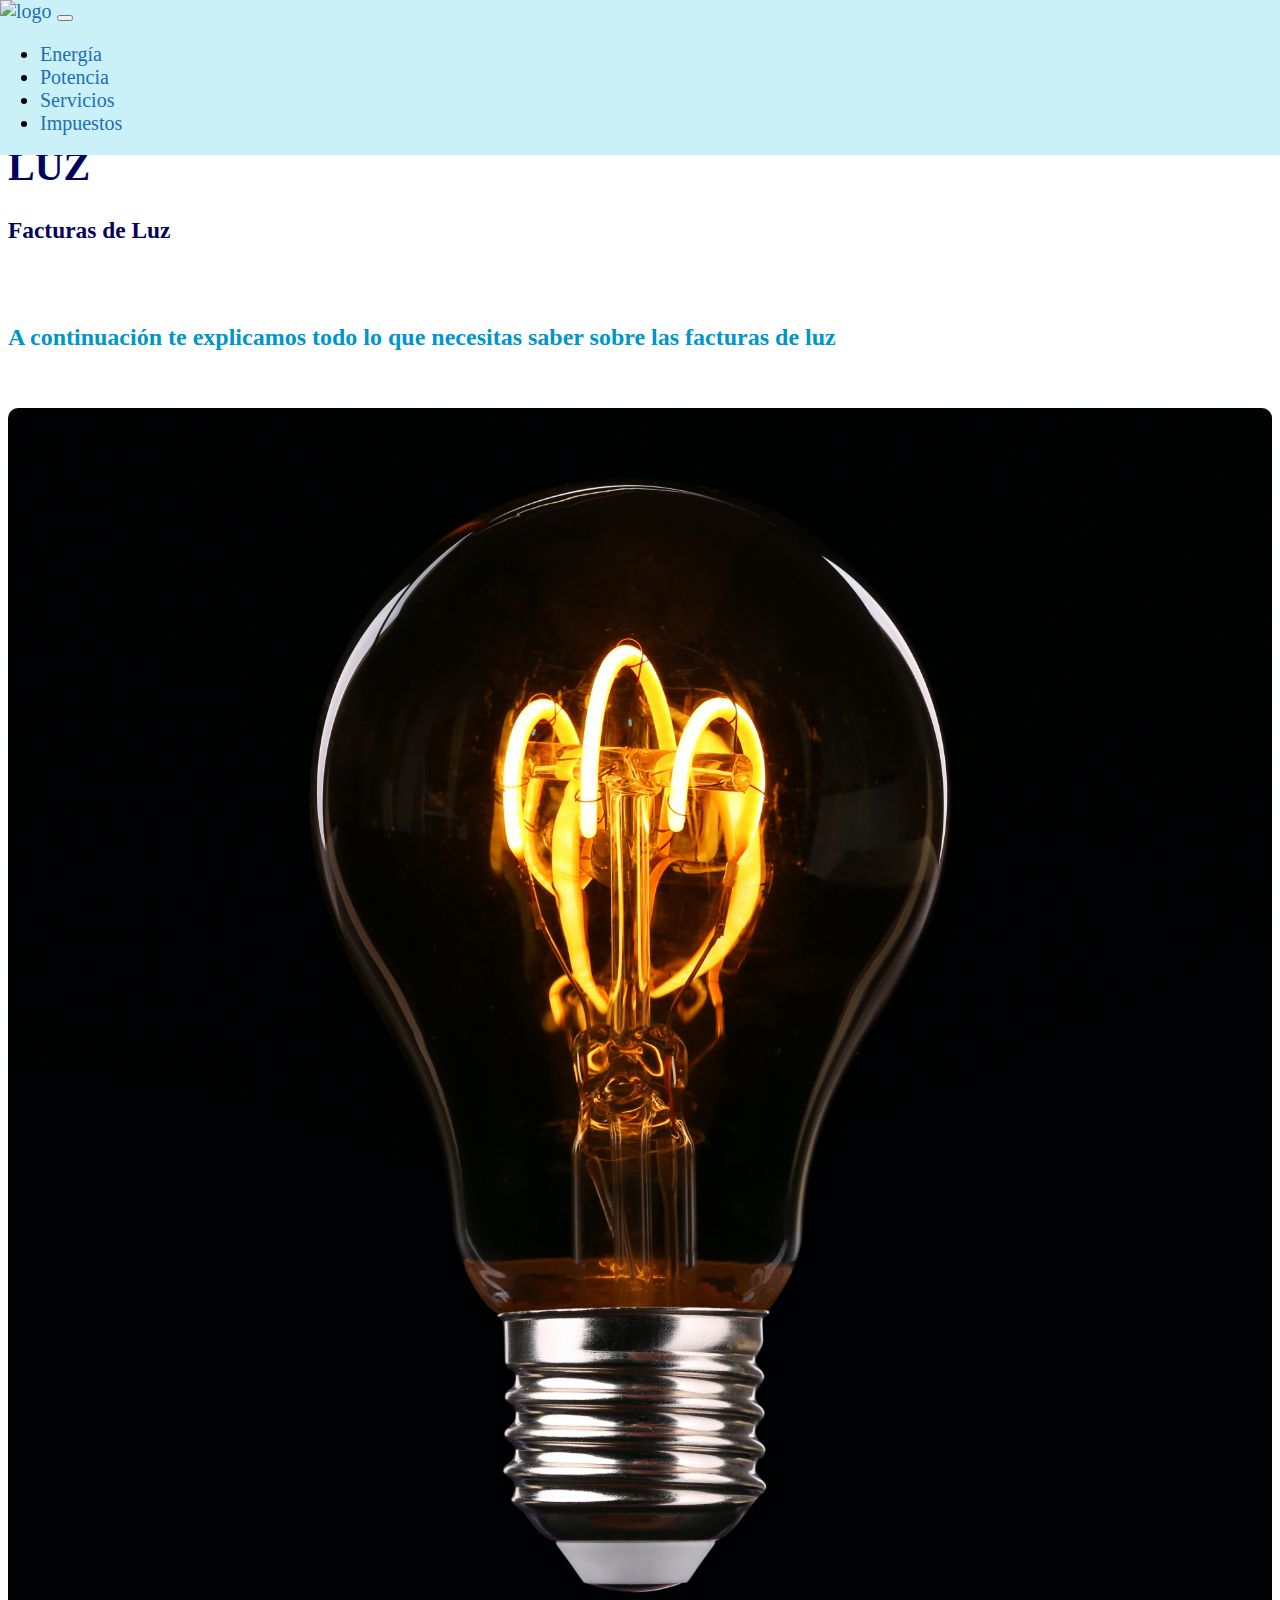
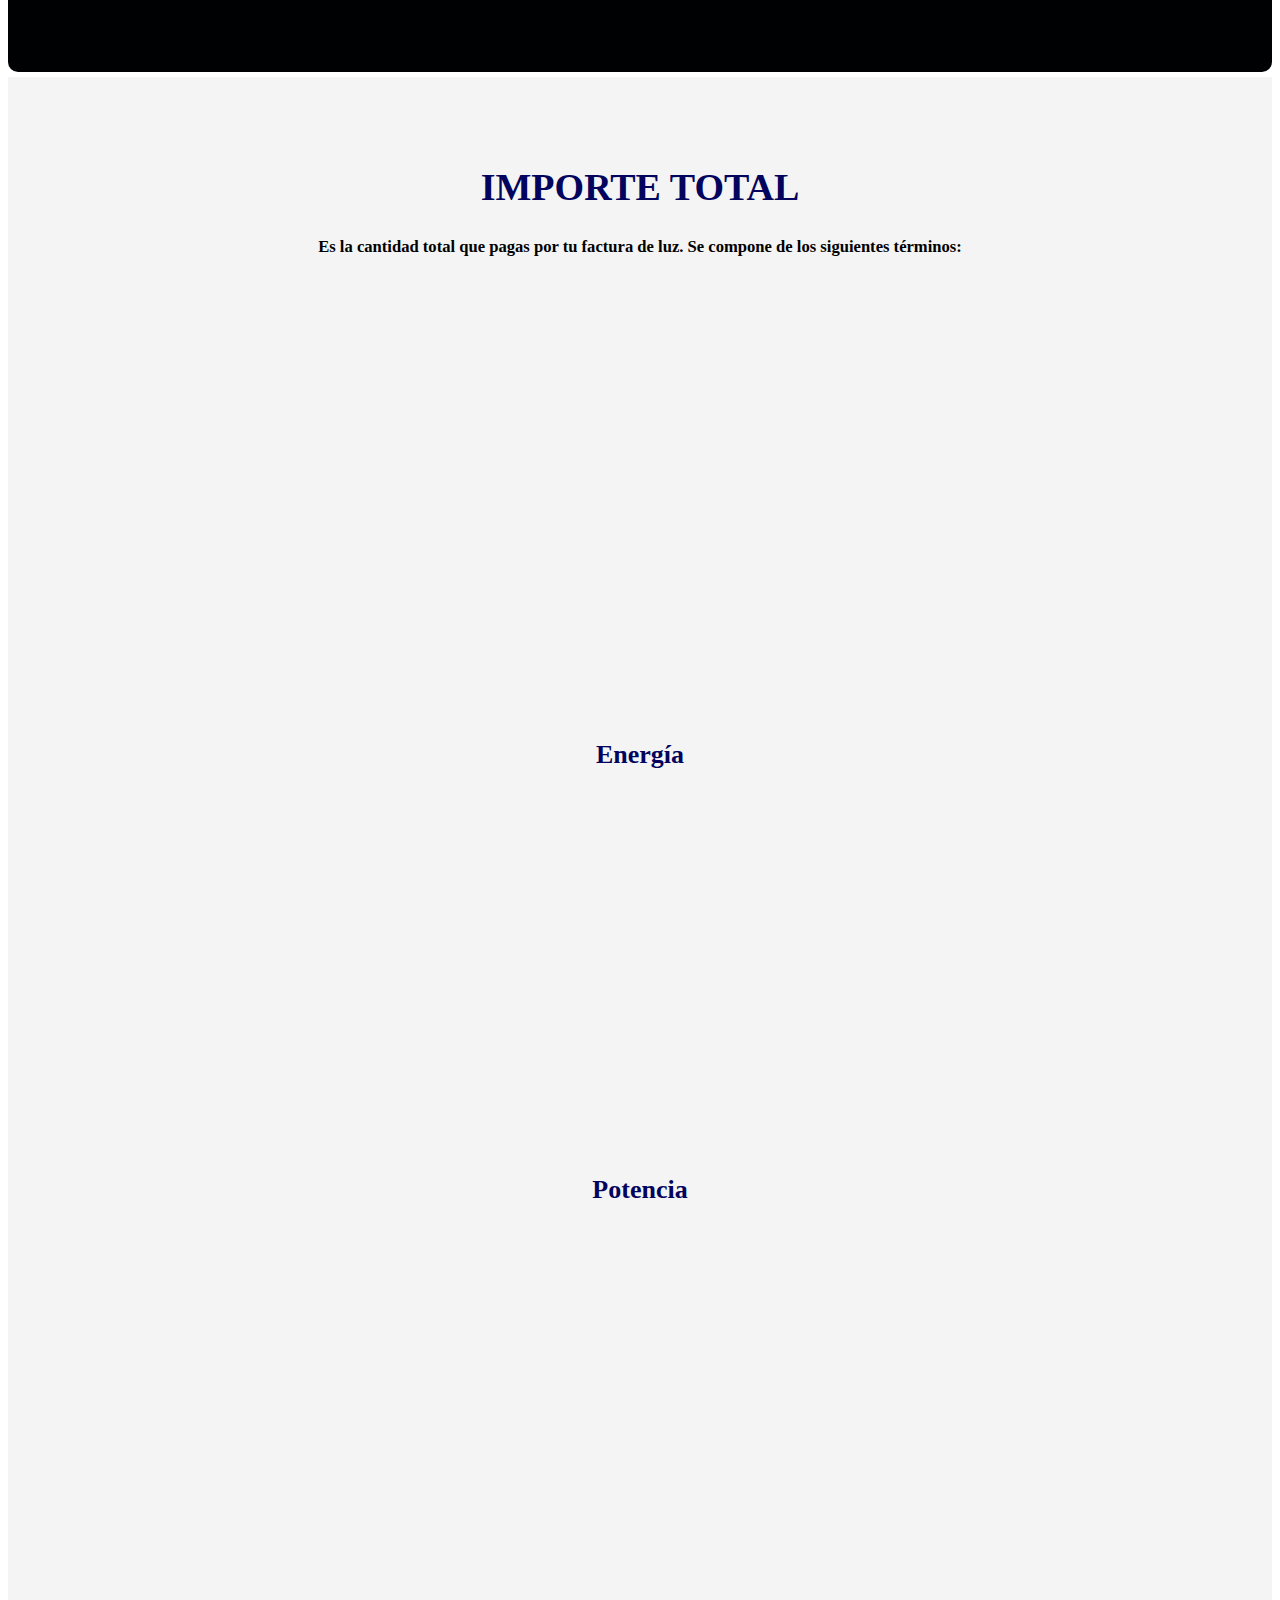
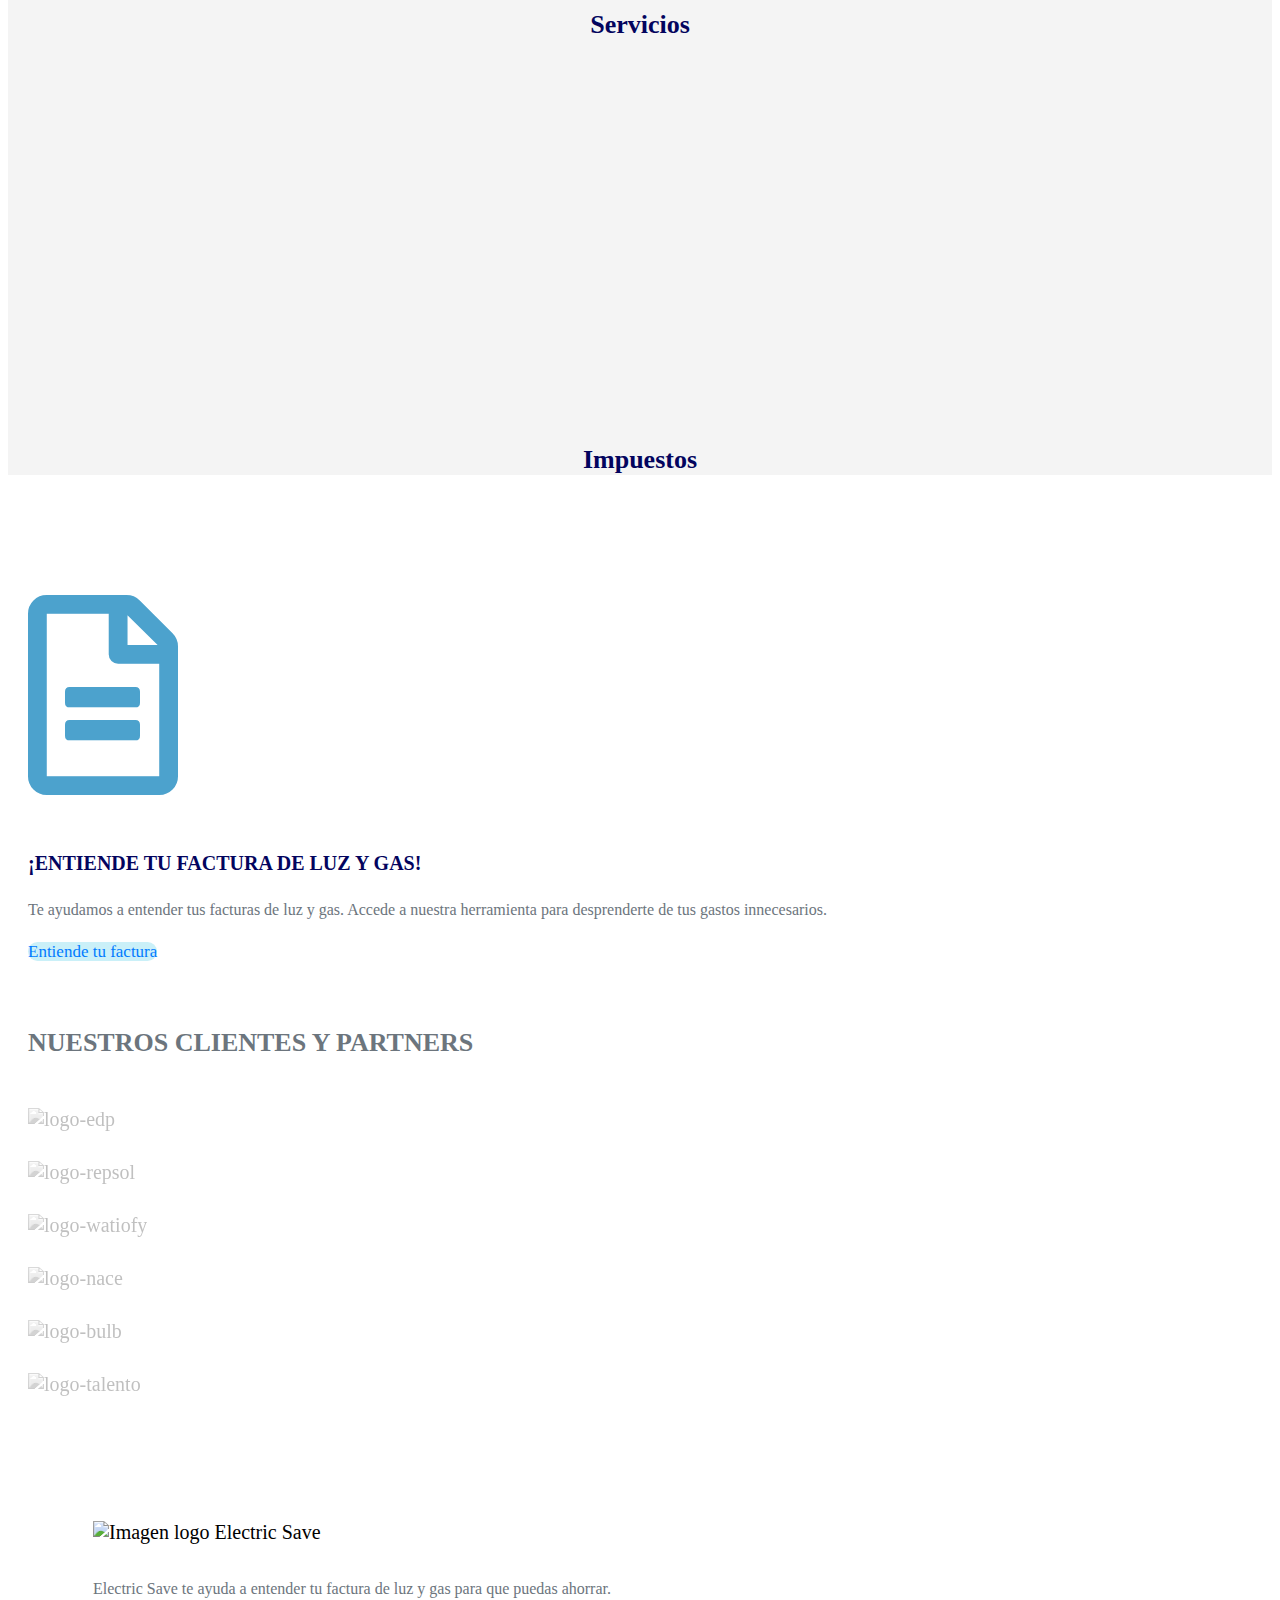
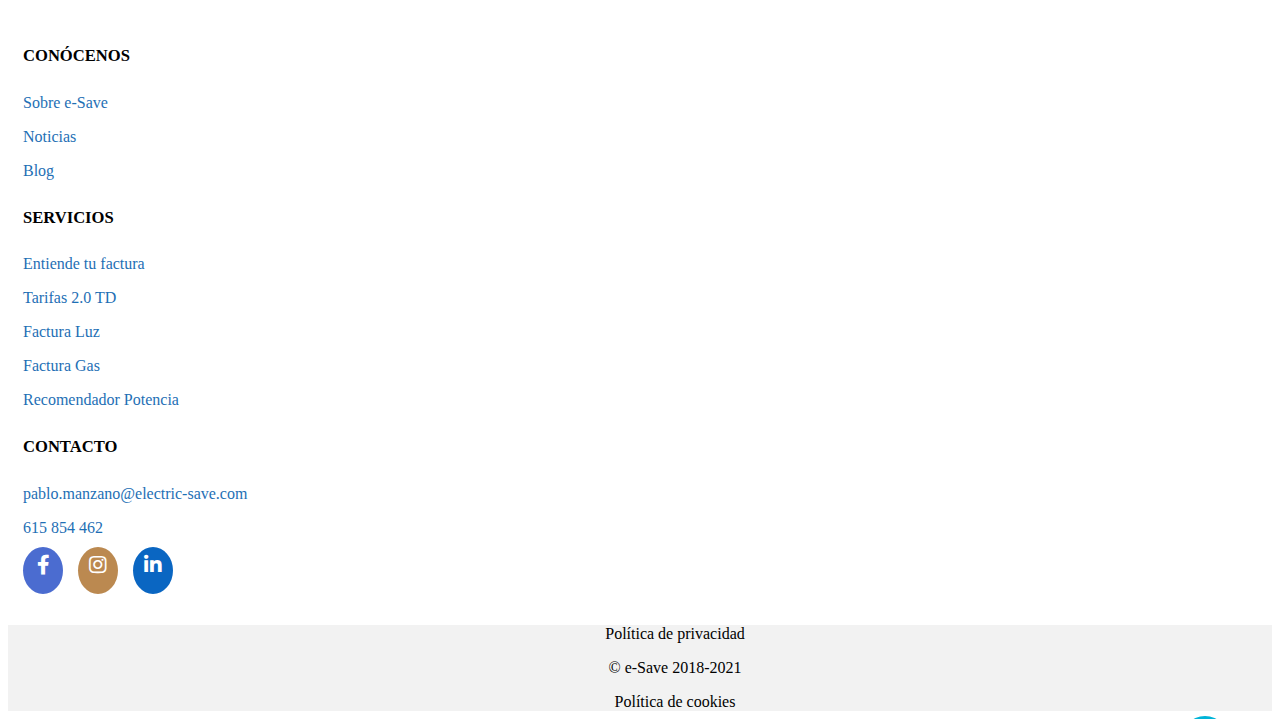
==== index.html @ 170aa6dc "Google Analythics - Omar - 24/03/2021" ====
<!DOCTYPE html>
<html>
  <head>
    <meta name="viewport" content="width=device-width, initial-scale=1.0" charset="utf-8">
    <title>Factura de luz</title>
    <link rel="icon" type="image/x-icon" href="https://e-save-images.s3.eu-central-1.amazonaws.com/landings-explicativas/favicon.ico">
    <!-- Global site tag (gtag.js) - Google Analytics -->
    <script async src="https://www.googletagmanager.com/gtag/js?id=G-2L2V7GN1FF"></script>
    <script>
      window.dataLayer = window.dataLayer || [];
      function gtag(){dataLayer.push(arguments);}
      gtag('js', new Date());
      gtag('config', 'G-2L2V7GN1FF');
    </script>
    <script language="JavaScript" type="text/javascript" src="js/jquery-3.6.0.min.js"></script>
    <link rel="stylesheet" href="https://cdn.jsdelivr.net/npm/bootstrap@4.5.3/dist/css/bootstrap.min.css" 
        integrity="sha384-TX8t27EcRE3e/ihU7zmQxVncDAy5uIKz4rEkgIXeMed4M0jlfIDPvg6uqKI2xXr2" 
        crossorigin="anonymous">
    <link rel="stylesheet" href="fontawsome/css/all.css">
    <link rel="stylesheet" href="style/styles.css">
    <link rel="stylesheet" href="style/up-button.css">
    <link rel="stylesheet" href="style/header.css">
    <link rel="stylesheet" href="style/footer.css">
    <link rel="stylesheet" href="style/show_clientsLogos.css">
    <link rel="stylesheet" href="style/formula.css">
    <script src="js/header.js"></script>
    <script src="js/menu.js"></script>
    <script src="js/up-button.js"></script>
    <script src="js/load_header_footer.js"></script>
    <script src="js/formula.js"></script>
  </head>

  <body>
    <header class="header">
      <nav class="navbar smart-scroll navbar-expand-lg navbar-light light_bg">
        <div class="container">
          <a class="navbar-brand" href="index.html">
            <img src="https://e-save-images.s3.eu-central-1.amazonaws.com/landings-explicativas/e-save-logo.png" alt="logo" class="logo">
          </a>
          <button class="navbar-toggler" type="button" data-toggle="collapse" data-target="#collapsingNavbar">
            <span class="navbar-toggler-icon"></span>
          </button>
          <div class="collapse navbar-collapse ml-auto justify-content-end" id="collapsingNavbar">
            <ul class="navbar-nav me-auto mb-2 mb-lg-0">
              <li class="nav-item">
                <a class="nav-link seleccion-11 align-center" href="energia">
                  Energía
                </a>
              </li>
              <li class="nav-item">
                <a class="nav-link seleccion-12 align-center" href="potencia">
                  Potencia
                </a>
              </li>
              <li class="nav-item">
                <a class="nav-link seleccion-2 align-center" href="servicios">
                  Servicios
                </a>
              </li>
              <li class="nav-item">
                <a class="nav-link seleccion-2 align-center" href="impuestos">
                  Impuestos
                </a>
              </li>
            </ul>
          </div>
        </div>
      </nav>
    </header>

    <section class="seccion-global">
      <section class="seccion-hero">
        <div class="container hero-content">
            <div class="row">
              <div class="col-md-7 my-auto order-md-0 order-1 md-text-align-center md-padd-top-30">
                <div class="row titulo">
                  <div class="col">
                    <h1>LUZ</h1>
                    <h3>Facturas de Luz</h3>
                  </div>
                </div>
                <div class="row descripcion">
                  <div class="col">
                    <h4>A continuación te explicamos todo lo que necesitas  saber sobre las facturas de luz</h4>
                  </div>
                </div>
              </div>
              <div class="col-md-5 img-hero my-auto order-md-1 order-0">
                <img src="media/pexels-led-supermarket-577514.jpg" alt="Imagen Luz">
              </div>
            </div>
          </div>
        </div>
      </section>
      <div class="importe-total">
        <div class="seccion-contenido container">
          <div class="titulo">
            <h3>IMPORTE TOTAL</h3>
            <h5>Es la cantidad total que pagas por tu factura de luz. Se compone de los siguientes términos:</h5>
          </div>
        </div>
        <div class="formula bg-formula">
          <div class="row operandos">
            <a href="energia" class="col-md-3 opr1">
                <p class="titulo-opr1">Energía</p>
                <p class="desc-opr1">Descubre el coste energético de tu factura</p>
            </a>
            <a href="potencia" class="col-md-3 opr2">
                <p class="titulo-opr2">Potencia</p>
                <p class="desc-opr2">Descubre el coste de la potencia en tu factura</p>
            </a>
            <a href="servicios" class="col-md-3 opr3">
                <p class="titulo-opr3">Servicios</p>
                <p class="desc-opr3">Descubre el coste que suponen los servicios de tu distribuidora</p>
            </a>
            <a href="impuestos" class="col-md-3 opr4">
                <p class="titulo-opr4">Impuestos</p>
                <p class="desc-opr4">Descubre los dos tipos de impuestos de tu factura de luz</p>
            </a>
          </div>
        </div>
      </div>

      
      <div class="section" style="position: relative;">
        <div class="bg-home">
        </div>
        <div class="row" style="align-items: center;">
          <div class="product_image col-xs-12 col-sm-5 col-md-5 text-center">
            <a href="https://www.facturaenergia.com/"><i class="far fa-file-alt hide-icon" aria-hidden="true" style="width: 85%; font-size:200px; color: #4ca2cd; padding-bottom: 30px;"></i></a>
          </div>
  
          <div class="description col-xs-12 col-sm-5 col-md-5">
            <h4>¡ENTIENDE TU FACTURA DE LUZ Y GAS!</h4>
            <p >Te ayudamos a entender tus facturas de luz y gas. Accede a nuestra herramienta para desprenderte de tus gastos innecesarios.</p>
            <a href="https://www.facturaenergia.com/" class="btn btn-primary btn-round-lg green-btn">Entiende tu factura</a>
          </div>
        </div>
      </div>
      
    </section>

    <div class="clients-logo-section section text-center">
      <div class="row">
        <div class="col-md-12">
        <p class="product-title">
          <strong>NUESTROS CLIENTES Y PARTNERS</strong>
        </p>        
        </div>
      </div>
      <div class="row" style="margin-top: 50px;">
        <div class="col-md-4 col-sm-4 col-xs-6">
          <a href="https://www.edpenergia.es/es/" target="blank">
          <img class="client-logo" src="https://e-save-images.s3.eu-central-1.amazonaws.com/landings-explicativas/logos-partners/logo_EDP.png" alt="logo-edp">
          </a>
        </div>
        <div class="col-md-4 col-sm-4 col-xs-6">
          <a href="https://luzygas.ahorraconrepsol.com/" target="blank">
            <img class="client-logo" src="https://e-save-images.s3.eu-central-1.amazonaws.com/landings-explicativas/logos-partners/logo_Repsol.png" alt="logo-repsol">
          </a>
        </div>
        <div class="col-md-4 col-sm-4 col-xs-6">
          <a href="https://watiofy.com/" target="blank">
            <img class="client-logo" src="https://e-save-images.s3.eu-central-1.amazonaws.com/landings-explicativas/logos-partners/logo_watiofy.png" alt="logo-watiofy">
          </a>
        </div>
        <div class="col-md-4 col-sm-4 col-xs-6">
          <a href="https://luzsolidaria.es/" target="blank">
            <img class="client-logo" src="https://e-save-images.s3.eu-central-1.amazonaws.com/landings-explicativas/logos-partners/logo_luzsolidaria.png" alt="logo-nace">
          </a>
        </div>
        <div class="col-md-4 col-sm-4 col-xs-6">
          <a href="https://bulb.es/" target="blank">
            <img class="client-logo" src="https://e-save-images.s3.eu-central-1.amazonaws.com/landings-explicativas/logos-partners/logo_bulb.png" alt="logo-bulb">
          </a>
        </div>
        <div class="col-md-4 col-sm-12 col-xs-12">
          <a href="https://www.talentomobile.com/" target="blank">
            <img class="client-logo" src="https://e-save-images.s3.eu-central-1.amazonaws.com/landings-explicativas/logos-partners/logo_talentomobile.png" alt="logo-talento">
          </a>
        </div>
      </div>
    </div>
  

    <footer class="footer">
      <div class="top-footer">
        <div class="container-fluid">
            <div class="row">
                <div class="col-md-4">
                    <img src="https://e-save-images.s3.eu-central-1.amazonaws.com/landings-explicativas/e-save-logo.png" alt="Imagen logo Electric Save">
                    <p class="footer-description">Electric Save te ayuda a entender tu factura de luz y gas para que puedas ahorrar.</p>
                </div>
                <div class="col-md-1"></div>
                <div class="col-md-2">
                    <h5>CONÓCENOS</h5>
                    <p><a href="http://www.electric-save.com/">Sobre e-Save</a></p>
                    <p><a href="#">Noticias</a></p>
                    <p><a href="#">Blog</a></p>
                </div>
                <div class="col-md-2">
                    <h5>SERVICIOS</h5>
                    <p><a href="https://www.facturaenergia.com/">Entiende tu factura</a></p>
                    <p><a href="https://nuevastarifas.com/">Tarifas 2.0 TD</a></p>
                    <p><a href="#">Factura Luz</a></p>
                    <p><a href="#">Factura Gas</a></p>
                    <p><a href="#">Recomendador Potencia</a></p>
                </div>
                <div class="col-md-3">
                    <h5>CONTACTO</h5>
                    <p><a class="contacto-footer" href="mailto:pablo.manzano@electric-save.com">pablo.manzano@electric-save.com</a></p>
                    <p><a class="contacto-footer" href="tel:+34615854462">615 854 462</a></p>
                    <div class="rr-ss mt-3">
                        <a href="https://www.facebook.com/Factura-Luz-101792288646736" class="facebook"><i class="fab fa-facebook-f"></i></a>
                        <a href="https://www.instagram.com/facturaluz/" class="instagram"><i class="fab fa-instagram"></i></a>
                        <a href="https://www.linkedin.com/company/e-save/about/" class="linkedin"><i class="fab fa-linkedin-in"></i></a>
                    </div>
                </div>
            </div>
        </div>
    </div>
    <div class="subfooter">
        <div class="container">
            <div class="row">
                <div class="col-md-4 order-md-0 order-1">
                    <p><a href="politica_privacidad.html">Política de privacidad</a></p>
                </div>
                <div class="col-md-4 order-md-1 order-0">
                    <p>© e-Save 2018-2021</p>
                </div>
                <div class="col-md-4 order-2">
                    <p><a href="politica_cookies.html">Política de cookies</a></p>
                </div>
            </div>
        </div>
    </div>
    </footer>

    <!-- Up-Button -->
    <div class="up-button" id="upButton">
      <i class="fas fa-arrow-up"></i>
    </div>
  </body>
</html>
---- style/styles.css ----
/******************************** VISTA ORDENADOR ********************************/

html{
  font-size: 20px;
}

/************** SECCION GLOBAL **************/
.seccion-global {
  top: 0;
  width: 100%;
}

/************** SECCION HERO **************/
.img-hero > img{
  width: 100%;
  border-radius: 10px;
}
.seccion-hero {
  position: relative;
  padding-top: 35px;
}

.hero-content{
  margin-top: 100px;
  min-height: calc(100vh - 100px);
}

.hero-content > .row{
  min-height: calc(100vh - 100px);
}

/***** FONT *****/
.titulo h1,
.titulo h2,
.titulo h3,
.titulo h4{
  color: #03045e;
}

.subtitulo h1,
.subtitulo h2,
.subtitulo h3,
.subtitulo h4{
  color: #023e8a;
}

.subtitulo{
  padding: 20px;
}

.descripcion h1,
.descripcion h2,
.descripcion h3,
.descripcion h4{
  color: #0096c7;
}

.descripcion h4, .subtitulo h3{
  font-size: 1.2rem;
}

.description h4{
  color: #03045e;
}

p{
  color: #6c757d;
  margin-bottom: 1rem;
  font-size: 16px;
}

a {
  text-decoration: none;
  background-color: transparent;
  color: #1e6fb5;;
}

/************** SECCION SEPARADOR **************/
.seccion-separador {
  /* CAMBIAR POR VARIABLE DE ENTORNO */
  background-color: #00b4d8;
  height: 180px;
}

/************** SECCION CONTENIDO **************/
.seccion-contenido{
  padding: 50px;
}
/***** FONT *****/
/* TITULO */
.seccion-contenido .titulo{
  text-align: center;
  max-width: 100%;
  margin: auto;
}
.seccion-contenido .titulo h1{
  font-size: 46px;
  margin-bottom: 27px;
}
.seccion-contenido .titulo h2{
  font-size: 42px;
  margin-bottom: 25px;
}
.seccion-contenido .titulo h3{
  font-size: 38px;
  margin-bottom: 23px;
}
.seccion-contenido .titulo h4{
  font-size: 34px;
  margin-bottom: 21px;
}

/* SUBTITULO */
.seccion-contenido .subtitulo h1{
  font-size: 30px;
  margin-bottom: 19px;
}
.seccion-contenido .subtitulo h2{
  font-size: 28px;
  margin-bottom: 17px;
}
.seccion-contenido .subtitulo h3{
  font-size: 26px;
  margin-bottom: 15px;
}
.seccion-contenido .subtitulo h4{
  font-size: 24px;
  margin-bottom: 13px;
}

/* DESCRIPCION */
.descripcion{
  padding: 25px 0;
}

.seccion-contenido .descripcion h1,
.seccion-contenido .descripcion h2,
.seccion-contenido .descripcion h3,
.seccion-contenido .descripcion h4,
.seccion-contenido .descripcion p{
  margin-bottom: 3px;
}

.seccion-contenido .descripcion h1{
  font-size: 22px;
  margin-bottom: 12px;
}
.seccion-contenido .descripcion h2{
  font-size: 20px;
  margin-bottom: 11px;
}
.seccion-contenido .descripcion h3{
  font-size: 18px;
  margin-bottom: 10px;
}
.seccion-contenido .descripcion h4{
  font-size: 16px;
  margin-bottom: 9px;
}

.seccion-contenido .descripcion p{
  font-size: 15px;
  margin-bottom: 8px;
}

/* Contenido 1*/

.contenido-1{
  background: url("logo.jpg");
  background-size: cover;
  background-repeat: no-repeat;
}

.ver-mas{
  width: 200px;
  height: 30px;
  background: #0096c7;
  text-align: center;
  border-radius: 4px;
  margin: 20px 0;
}

.ver-mas:hover{
  background: #8ed1e7;
}

.ver-mas a{
  padding-top: 2px;
  color: rgb(0, 0, 0);
  text-decoration: none;
}

.green-btn {
  border-radius: 40.5px;
  max-width: 350px;
  color: #007bff;
  background-color: #caf0f8;
  font-size: 17px;
  text-transform: none;
}

.bg-home{
  background: url(https://e-save-images.s3.eu-central-1.amazonaws.com/landings-explicativas/tarifa-2.0TD/molino.jpg) no-repeat center center fixed;
  background-size: 100% auto;
  position: absolute;
  z-index: -1;
  background-size: cover;
  top: 0;
  bottom: 0;
  left: 0;
  right: 0;
  opacity: 0.15;
  width: 100%;
  height: 100%;
}

.section{
  padding: 20px;
  width: 100%;
}

.img-descr-small {
  display: none;
}
.img-descr-large > img,
.img-descr-small > img{
  width: 100%;
}

.policy-container{
  padding: 100px;
}

.policy-container h1,
.policy-container h2,
.policy-container h3,
.policy-container h4,
.policy-container h5,
.policy-container h6,
.policy-container h7{
  color: grey;
}

.importe-total{
  min-height: calc(100vh - 93px);
  background: #e6e6e670;
}

.descripcion-servicios{
  text-align: left;
  font-size: 25px;
  padding: 0 50px;
}

/* 768px */

@media (max-width: 768px){
  .md-text-align-center{
    text-align: center;
  }
  .md-padd-top-30{
    padding-top: 30px;
  }
  .md-margin-auto{
    margin: auto;
  }

  /* description images */ 

  .img-descr-small {
    display: block;
  }

  .img-descr-large {
    display: none;
  }
}
---- style/up-button.css ----
/* Up-Button */

.up-button{
    height: 50px;
    width: 50px;
    position: fixed;
    right: 50px;
    background: #00b4d8;
    border-radius: 25px;
    transition: all 0.5s ease-in-out;
}

.up-button > i{
    font-size: xx-large;
    text-align: center;
    width: 100%;
    padding-top: 9px;
}
---- style/header.css ----
/******************************** VISTA ORDENADOR ********************************/
/************** NAVBAR **************/
.light_bg {
  background-color: #caf0f8 !important;
}

.logo{
  height: 60px;
}
.align-center{
  text-align: center;
}
.smart-scroll{
  position: fixed;
  top: 0;
  right: 0;
  left: 0;
  z-index: 1;
}
.scrolled-down{
   transform:translateY(-100%); transition: all 0.3s ease-in-out;
}
.scrolled-up{
   transform:translateY(0); transition: all 0.3s ease-in-out;
}
---- style/footer.css ----
/* footer */
.footer{
  padding-top: 30px;
  margin-top: 30px;
}

.footer .col-md-4{
  padding-left: 70px;
}

.footer h4{
  color: #245085;
  line-height: calc(18px + 8px);
  letter-spacing: 0;
  margin: 10px 0;
}
.top-footer{
  min-height: 250px;
  padding: 15px;
}

.top-footer img{
  height: 60px;
}

.top-footer p{
  margin-bottom: 10px;
}

.footer-description{
  padding: 20px 0;
  font-weight: 500;
}

.rr-ss > a{
  width: 40px;
  height: 40px;
  border-radius: 50%;
  color: #fff;
  display: inline-block;
  margin-right: 10px;
  text-align: center;
  padding-top: 7px;
}

.facebook {
  background: #4b6cd0;
}

.linkedin {
  background: #0a66c2;
}

.instagram {
  background: #bb8950;
}

.subfooter a, .subfooter p{
  color:black;
  text-decoration: none;
  margin-bottom: 5px;
}


.subfooter{
  background-color: rgba(8,8,8,.05);;
  width: 100%;
  margin: 0px;
  padding-top: 15px 0px;
}

.subfooter .col-md-4{
  text-align: center;
}

@media (max-width: 768px){
  .footer .col-md-4{
    padding: 0 25px;
    text-align: center;
  }
  .footer .col-md-3, .footer .col-md-2{
    text-align: center;
  }
}
---- style/show_clientsLogos.css ----
html {
  overflow:hidden;
  overflow: hidden;
  overflow-y: auto;
}

.client-logo {
	opacity: 0.4;
	filter: grayscale(100%);
	max-height: 40px;
	margin-bottom: 30px;
}


.clients-logo-section {
	margin-bottom: 0;
}

.client-logo:hover {
	filter: none;
	transition: opacity 1s;
 	-webkit-transition: opacity 1s;
 	opacity: 1;
}

.product-title {
	font-size: 26px;
}

.product-description {
	font-size:20px;
	color:grey;
}
---- style/formula.css ----
/* formula */

.formula{
    text-align: center;
    margin-bottom: 100px;
  }
.operandos{
  min-height: 300px;
  position: relative;
}

.formula-intro{
  padding: 50px;
  background: #CAF0F8;
}


.opr1, 
.opr2, 
.opr3, 
.opr4 {
  position: relative;
  text-decoration: none!important;
}

.opr1:hover, 
.opr2:hover, 
.opr3:hover, 
.opr4:hover{
  background: rgba(0, 0, 0, 0.295);
  transition: all 0.3s ease-in-out;
}

.titulo-opr1,
.titulo-opr2,
.titulo-opr3,
.titulo-opr4{
  padding: 30% 10% 0 10%;
  color: #03045e;
  font-size: 26px;
  font-weight: 600;
}

.desc-opr1,
.desc-opr2,
.desc-opr3,
.desc-opr4{
  color: transparent;
  position: absolute;
  bottom: 0;
  right: 0;
  left: 0;
  transition: all 0.5s ease-in-out;
  padding: 0 10%;
}


.bg-hero{
  background: url(../media/placas-solares.jpg) no-repeat center center fixed;
  background-size: 100% auto;
  position: absolute;
  z-index: -1;
  background-size: cover;
  top: 0;
  bottom: 0;
  left: 0;
  right: 0;
  opacity: 0.30;
  width: 100%;
  height: 100%;
}

.bg-formula{
  background: url(https://e-save-images.s3.eu-central-1.amazonaws.com/landings-explicativas/tarifa-2.0TD/placas-solares.png) no-repeat center center;
  background-size: 100% auto;
  z-index: -1;
  background-size: cover;
  width: 100%;
  height: 100%;
}

@media (max-width: 768px){
  .titulo-opr1,
  .titulo-opr2,
  .titulo-opr3,
  .titulo-opr4{
    padding: 10%;
  }
}
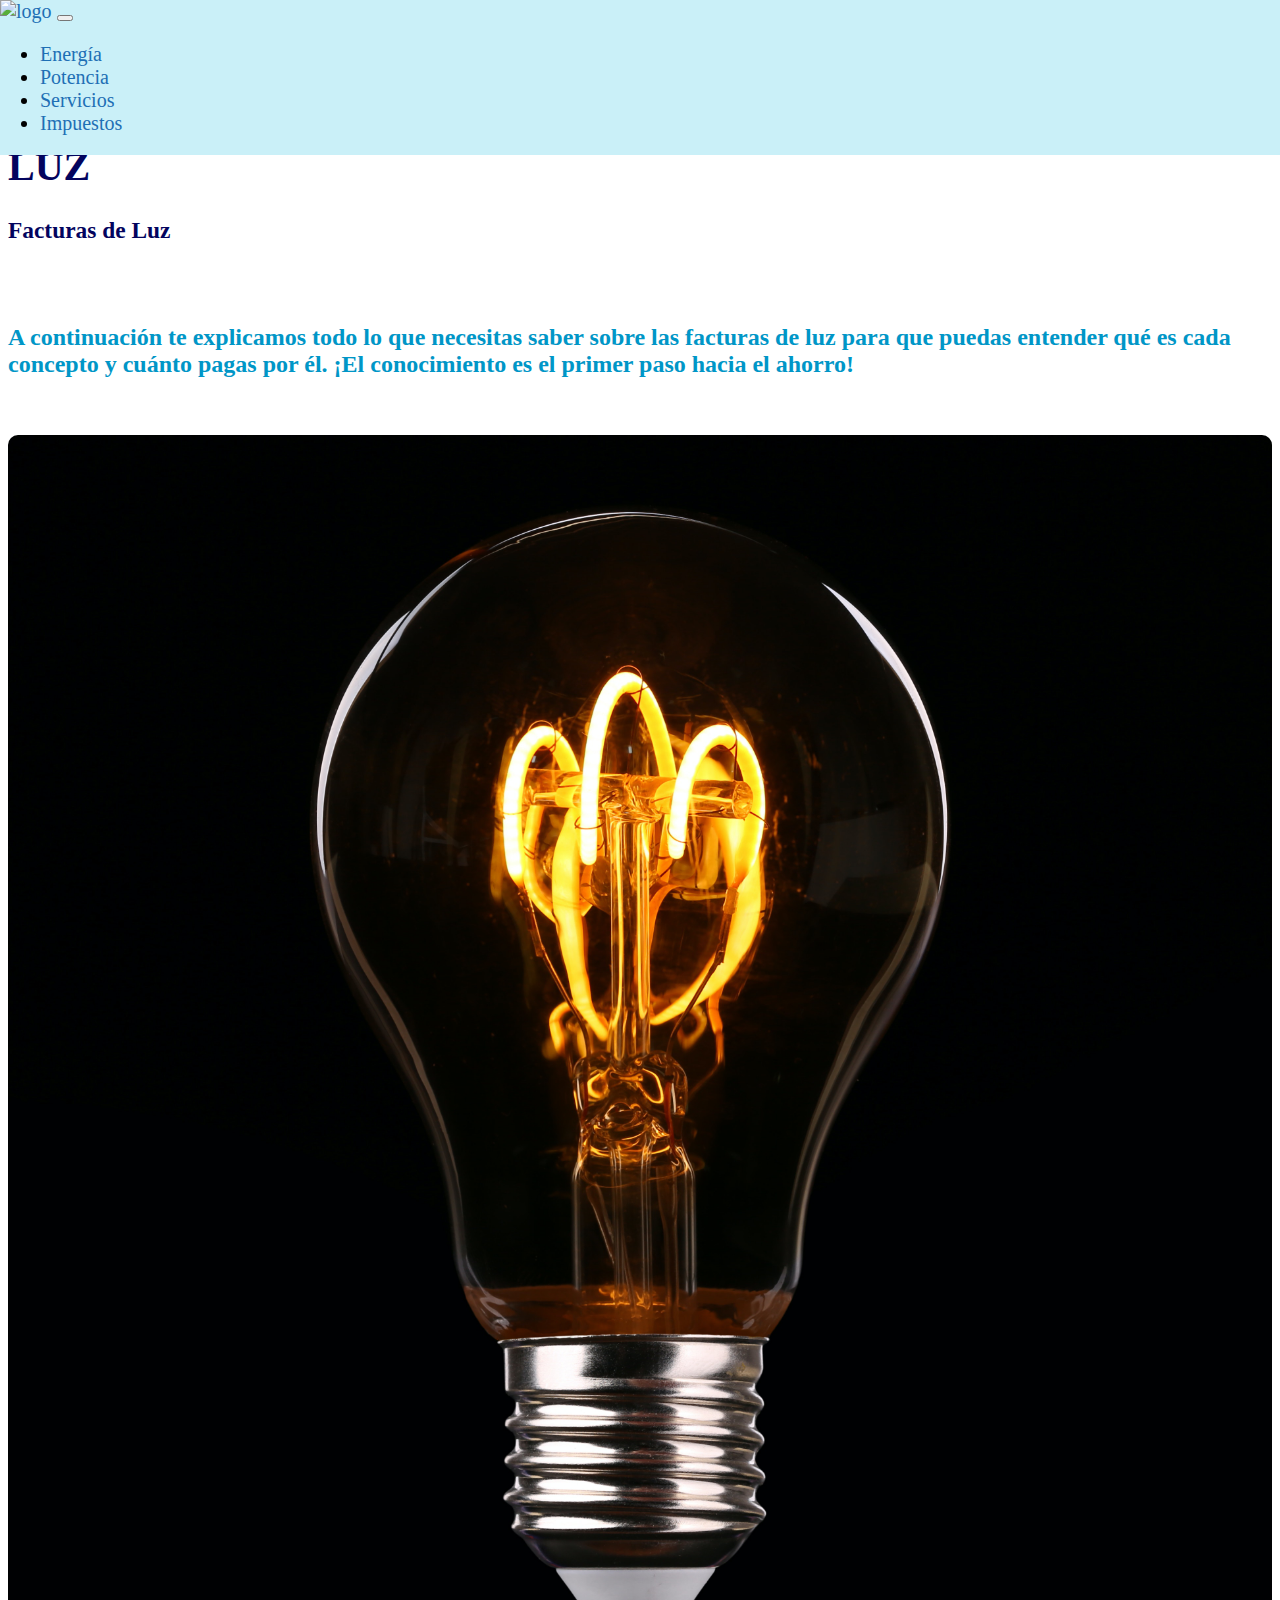
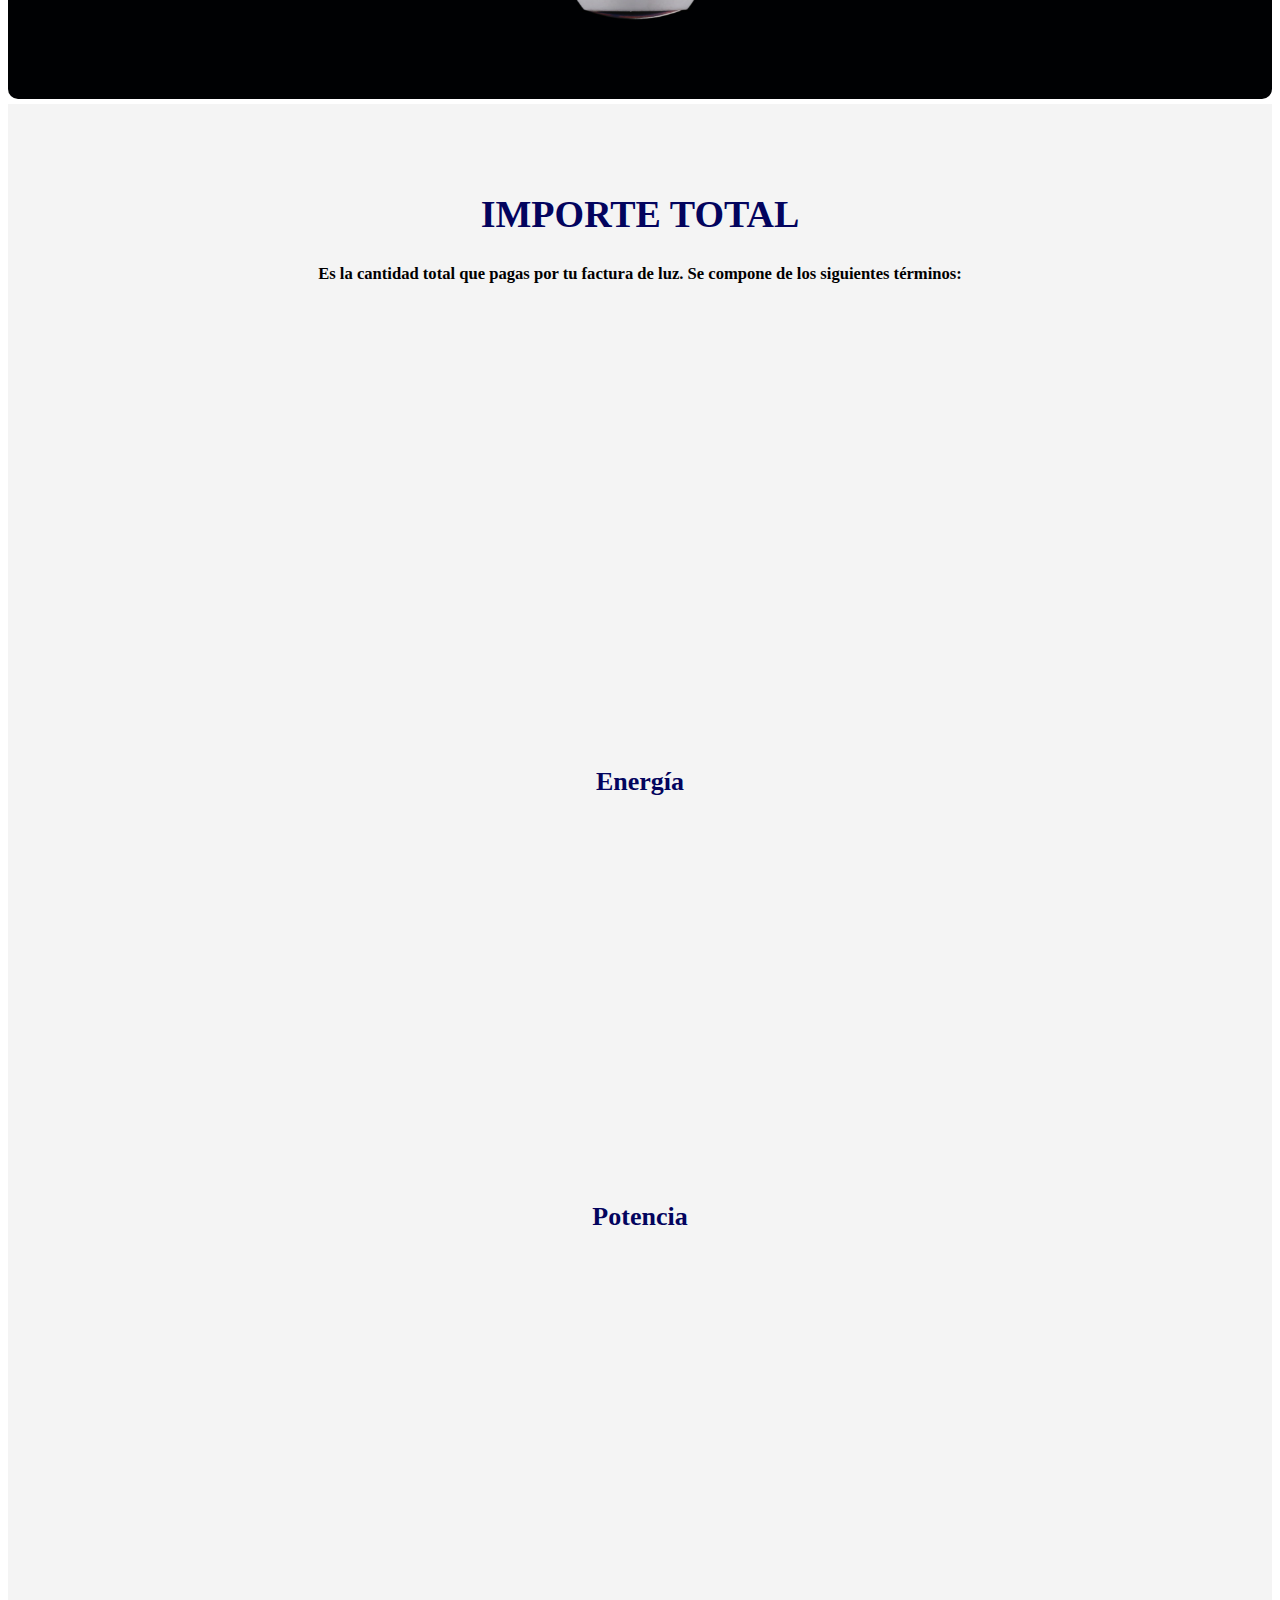
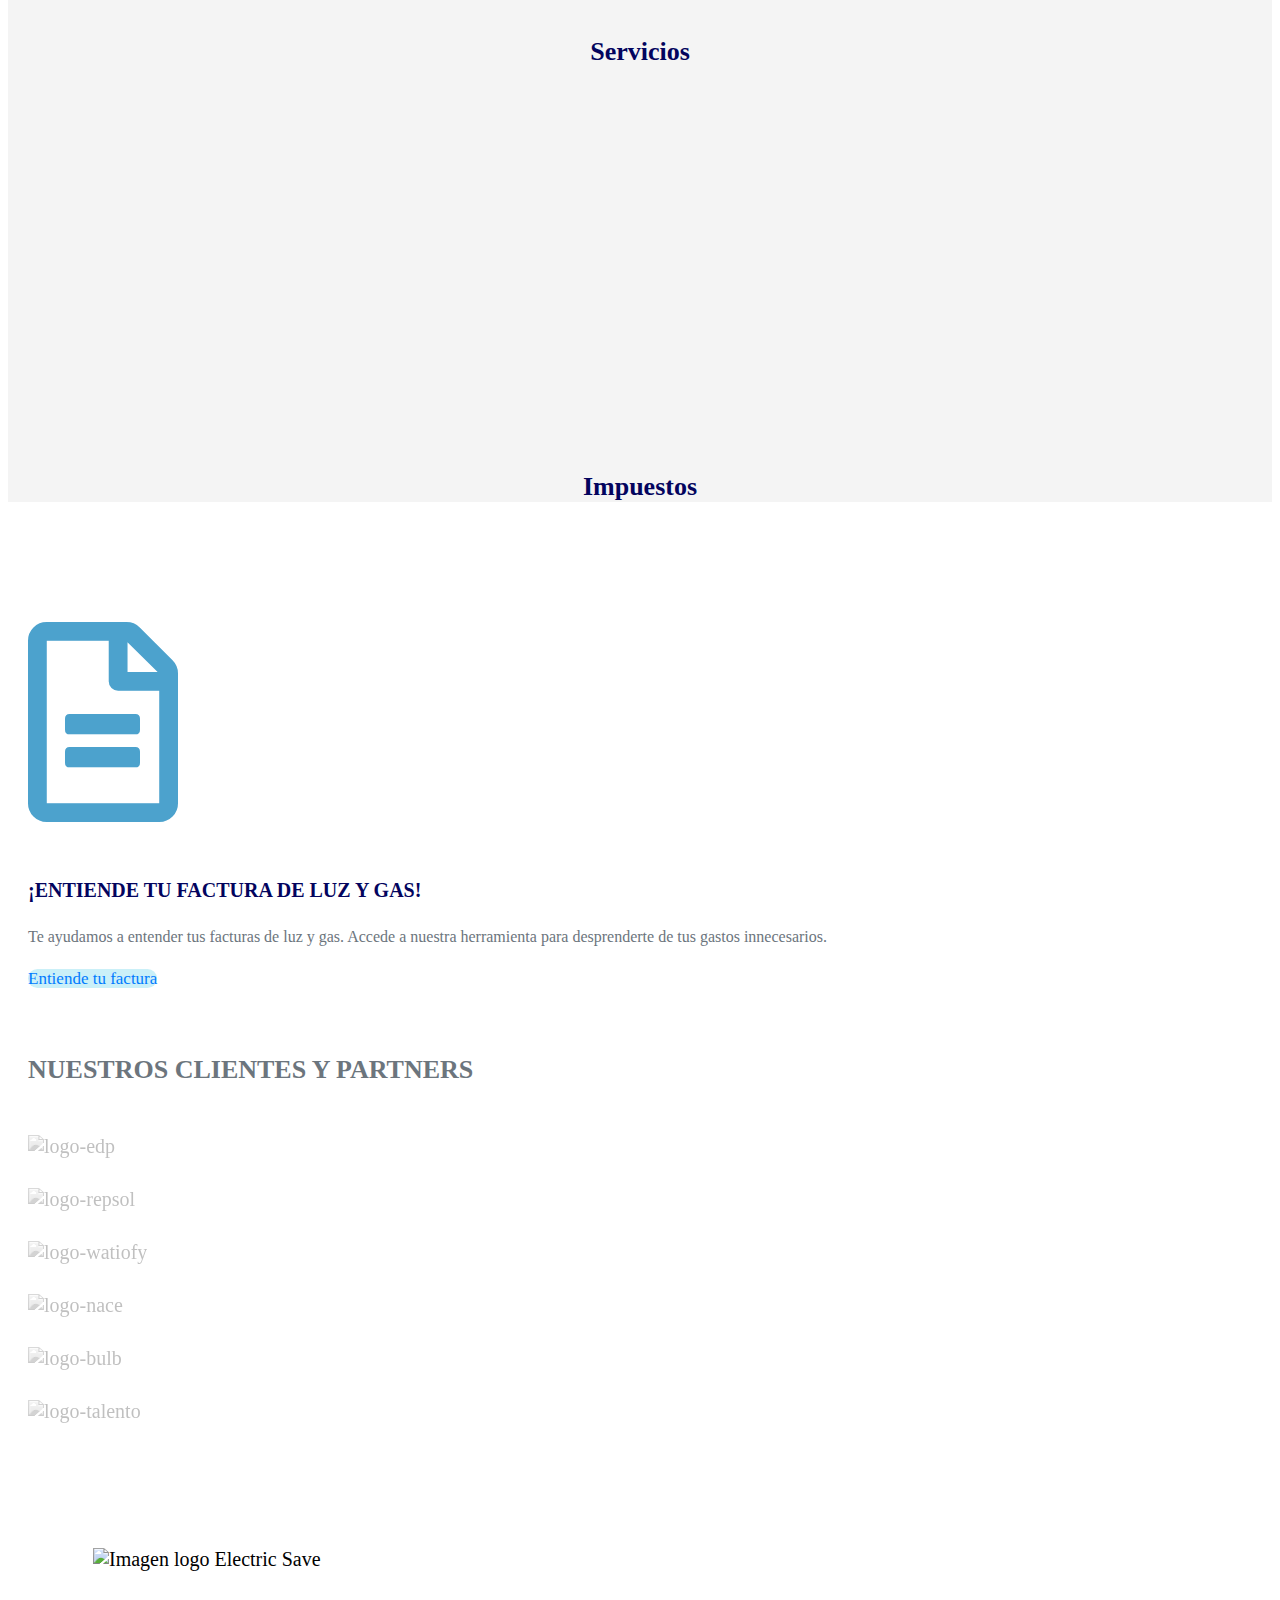
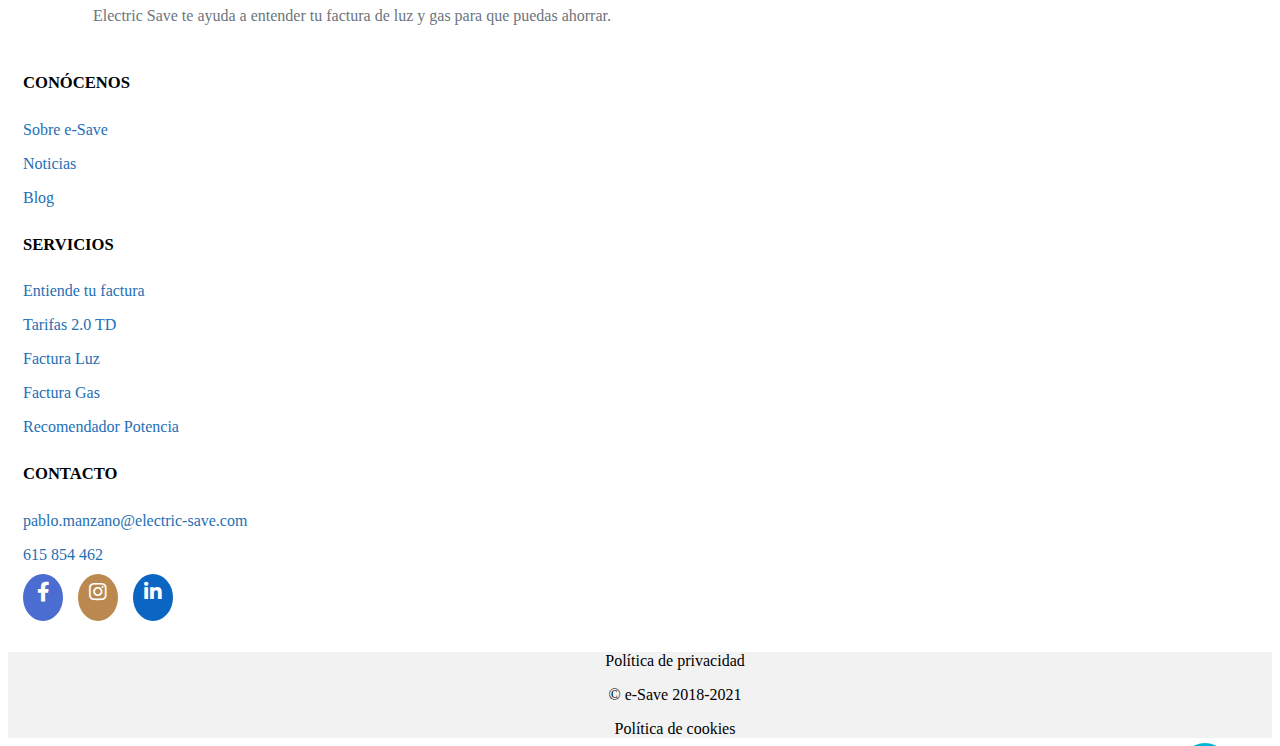
==== commit 078f1c0b: "Espaciado y tablas de secciones - Omar - 24/03/2021" ====
--- a/index.html
+++ b/index.html
@@ -32,40 +32,7 @@
 
   <body>
     <header class="header">
-      <nav class="navbar smart-scroll navbar-expand-lg navbar-light light_bg">
-        <div class="container">
-          <a class="navbar-brand" href="index.html">
-            <img src="https://e-save-images.s3.eu-central-1.amazonaws.com/landings-explicativas/e-save-logo.png" alt="logo" class="logo">
-          </a>
-          <button class="navbar-toggler" type="button" data-toggle="collapse" data-target="#collapsingNavbar">
-            <span class="navbar-toggler-icon"></span>
-          </button>
-          <div class="collapse navbar-collapse ml-auto justify-content-end" id="collapsingNavbar">
-            <ul class="navbar-nav me-auto mb-2 mb-lg-0">
-              <li class="nav-item">
-                <a class="nav-link seleccion-11 align-center" href="energia">
-                  Energía
-                </a>
-              </li>
-              <li class="nav-item">
-                <a class="nav-link seleccion-12 align-center" href="potencia">
-                  Potencia
-                </a>
-              </li>
-              <li class="nav-item">
-                <a class="nav-link seleccion-2 align-center" href="servicios">
-                  Servicios
-                </a>
-              </li>
-              <li class="nav-item">
-                <a class="nav-link seleccion-2 align-center" href="impuestos">
-                  Impuestos
-                </a>
-              </li>
-            </ul>
-          </div>
-        </div>
-      </nav>
+      
     </header>
 
     <section class="seccion-global">
@@ -81,7 +48,8 @@
                 </div>
                 <div class="row descripcion">
                   <div class="col">
-                    <h4>A continuación te explicamos todo lo que necesitas  saber sobre las facturas de luz</h4>
+                    <h4>A continuación te explicamos todo lo que necesitas  saber sobre las facturas de luz para que puedas entender qué es cada concepto y cuánto pagas por él.
+                      ¡El conocimiento es el primer paso hacia el ahorro!</h4>
                   </div>
                 </div>
               </div>
--- a/style/styles.css
+++ b/style/styles.css
@@ -246,11 +246,25 @@
   background: #e6e6e670;
 }
 
-.descripcion-servicios{
+
+
+
+/* Servicios */
+
+/* tabla servicios */
+
+.tabla_servicios{
   text-align: left;
-  font-size: 25px;
-  padding: 0 50px;
-}
+  font-size: larger;
+  color: #3e3e3e;
+  border-collapse:separate;
+  border-spacing: 0 15px;
+}
+
+.tabla_servicios .contenido{
+  padding-left: 15px;
+}
+
 
 /* 768px */
 
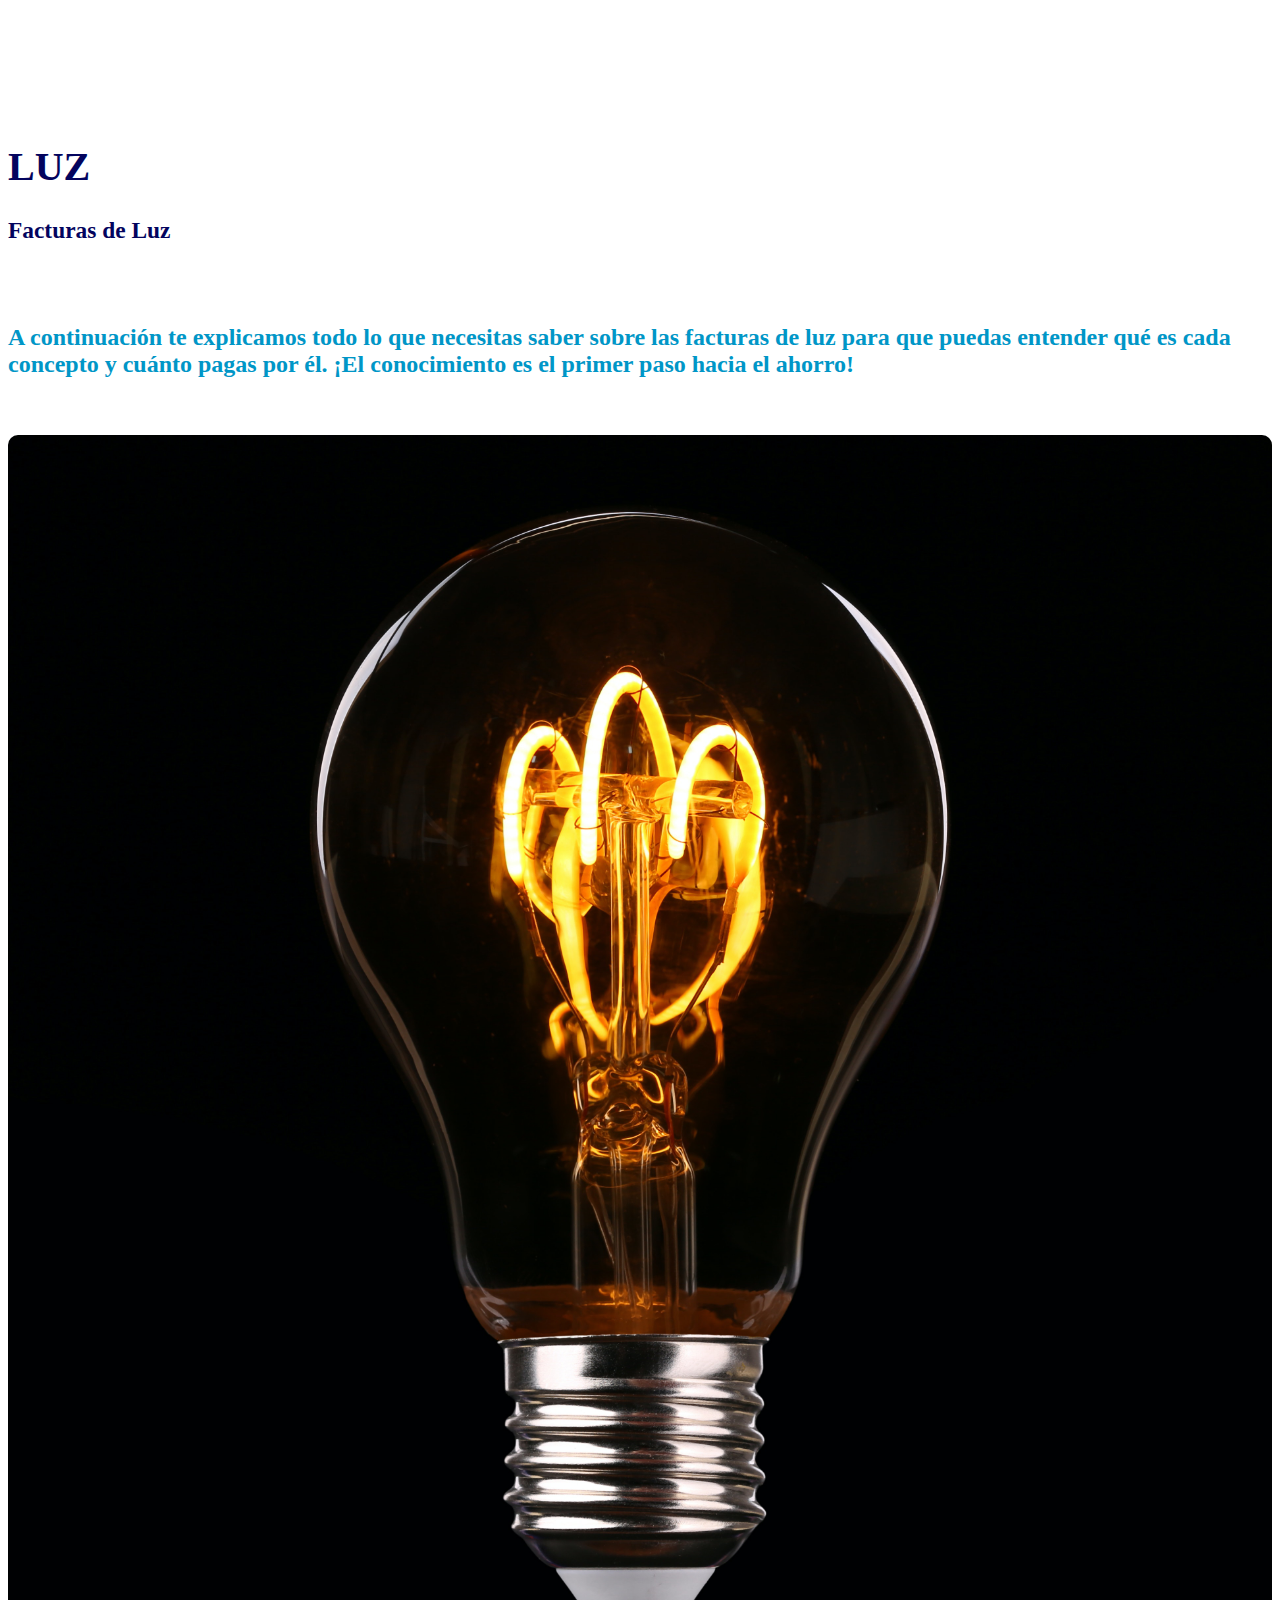
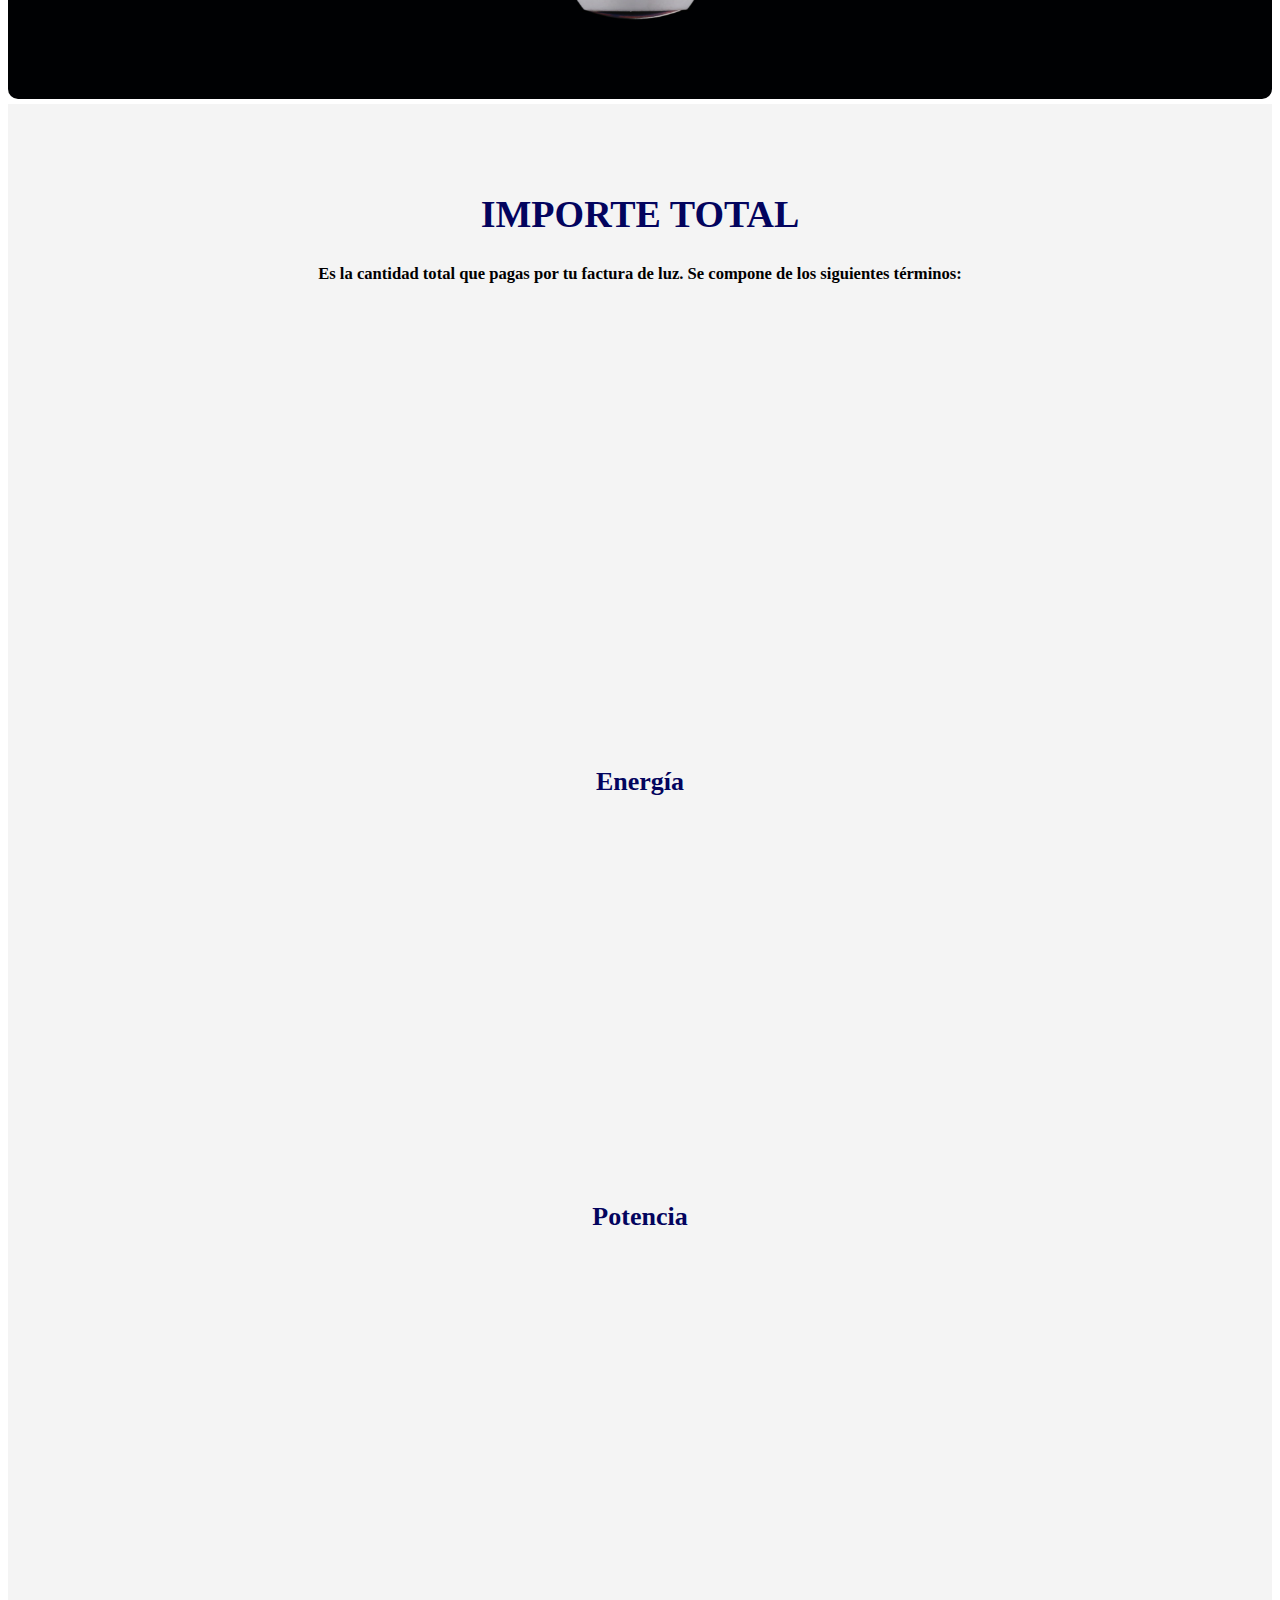
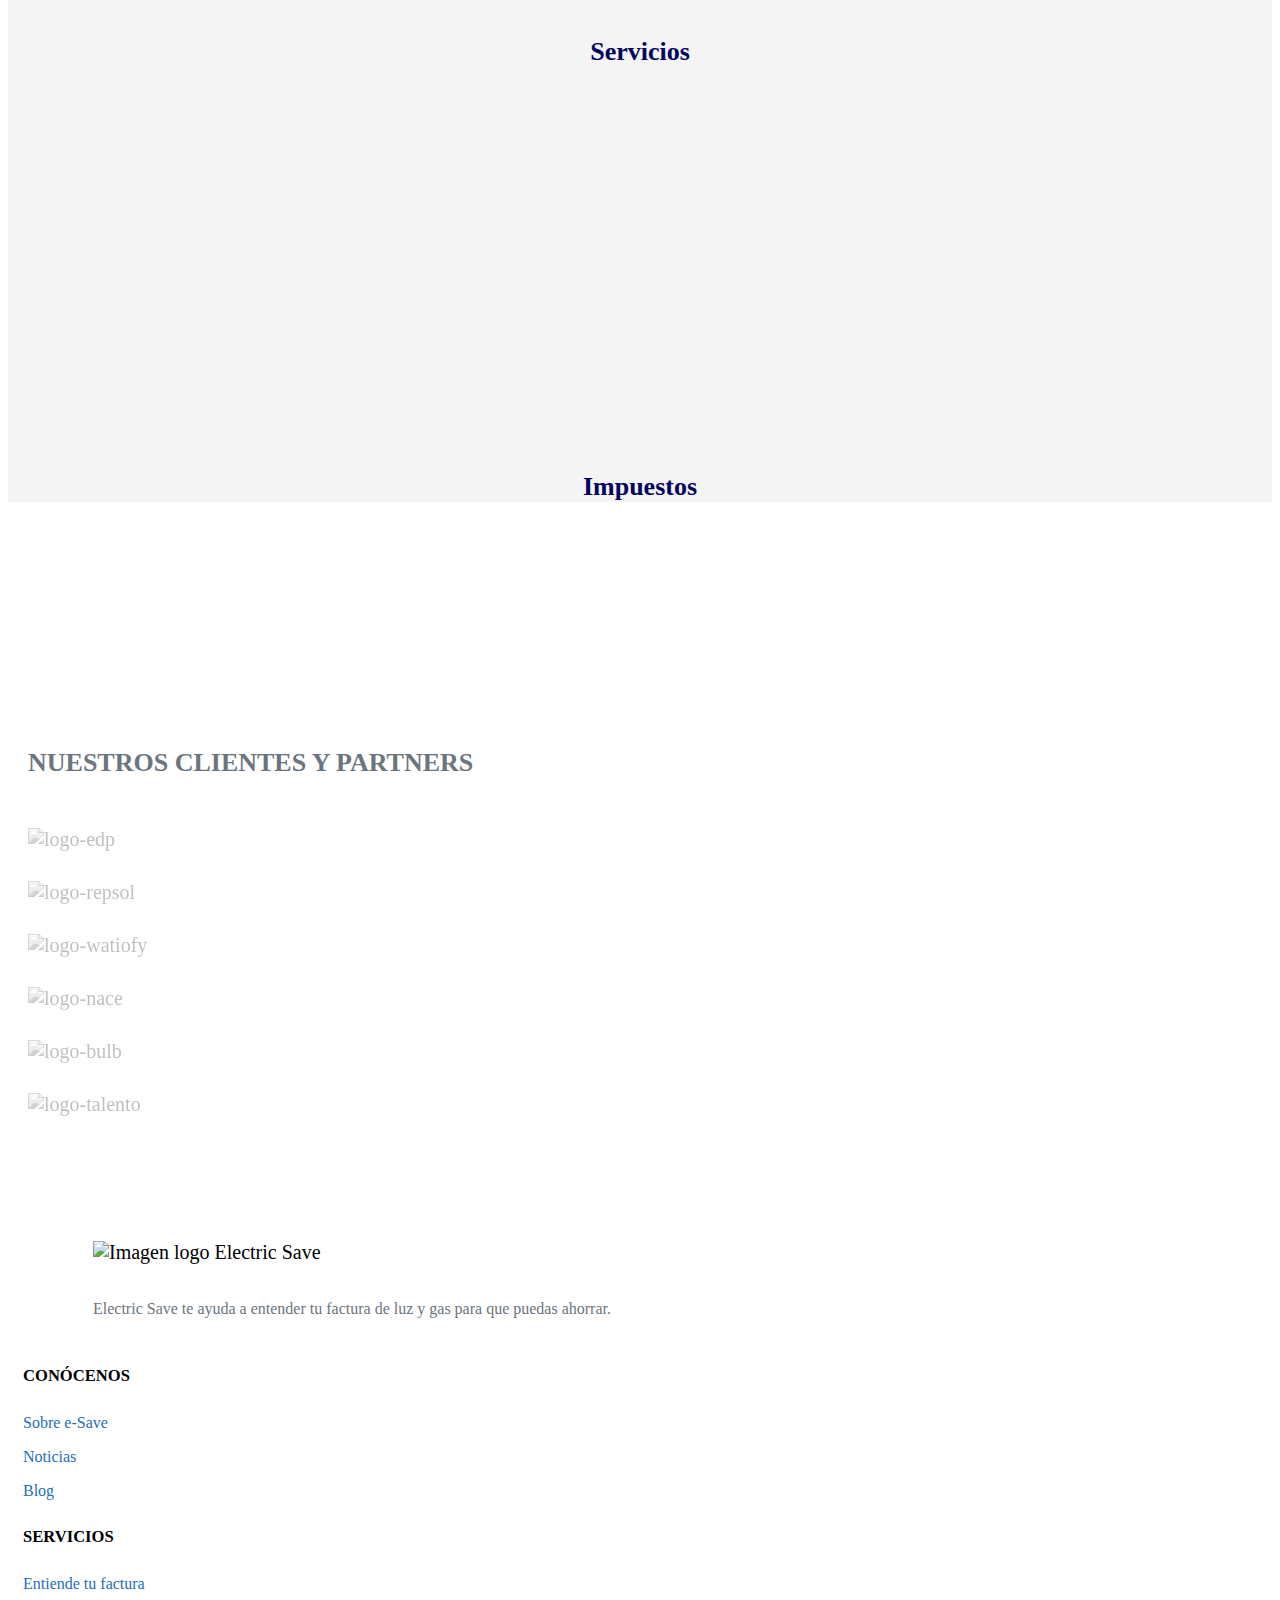
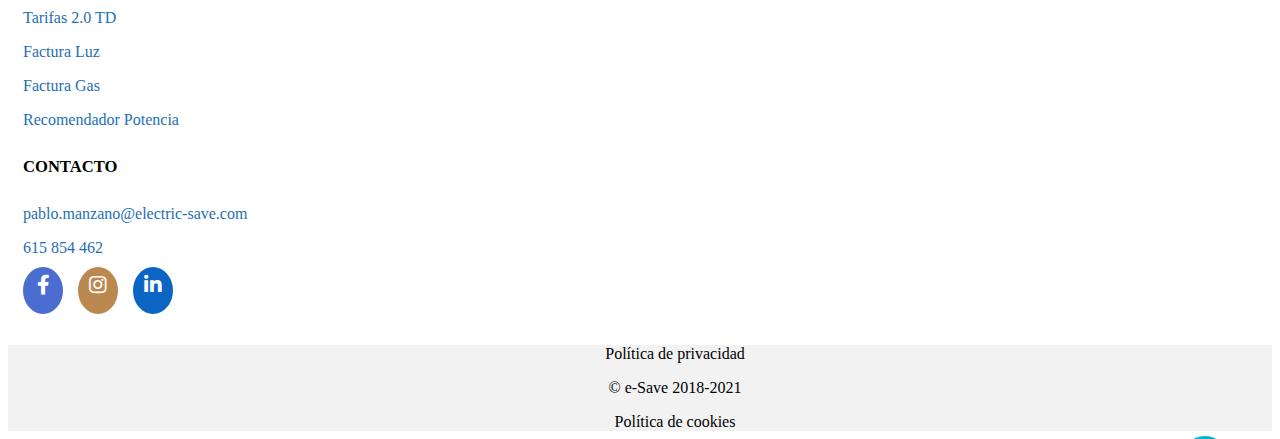
==== commit d9874b01: "Prueba partial- Omar - 25/03/2021" ====
--- a/index.html
+++ b/index.html
@@ -23,16 +23,17 @@
     <link rel="stylesheet" href="style/footer.css">
     <link rel="stylesheet" href="style/show_clientsLogos.css">
     <link rel="stylesheet" href="style/formula.css">
+    <link rel="stylesheet" href="style/nuestros_servicios.css">
     <script src="js/header.js"></script>
     <script src="js/menu.js"></script>
     <script src="js/up-button.js"></script>
     <script src="js/load_header_footer.js"></script>
     <script src="js/formula.js"></script>
+    <script src="js/nuestros-servicios.js"></script>
   </head>
 
   <body>
     <header class="header">
-      
     </header>
 
     <section class="seccion-global">
@@ -88,25 +89,11 @@
           </div>
         </div>
       </div>
-
+    </section>
+
+    <div class="nuestros-servicios">
       
-      <div class="section" style="position: relative;">
-        <div class="bg-home">
-        </div>
-        <div class="row" style="align-items: center;">
-          <div class="product_image col-xs-12 col-sm-5 col-md-5 text-center">
-            <a href="https://www.facturaenergia.com/"><i class="far fa-file-alt hide-icon" aria-hidden="true" style="width: 85%; font-size:200px; color: #4ca2cd; padding-bottom: 30px;"></i></a>
-          </div>
-  
-          <div class="description col-xs-12 col-sm-5 col-md-5">
-            <h4>¡ENTIENDE TU FACTURA DE LUZ Y GAS!</h4>
-            <p >Te ayudamos a entender tus facturas de luz y gas. Accede a nuestra herramienta para desprenderte de tus gastos innecesarios.</p>
-            <a href="https://www.facturaenergia.com/" class="btn btn-primary btn-round-lg green-btn">Entiende tu factura</a>
-          </div>
-        </div>
-      </div>
-      
-    </section>
+    </div>
 
     <div class="clients-logo-section section text-center">
       <div class="row">
--- a/style/styles.css
+++ b/style/styles.css
@@ -242,7 +242,6 @@
 }
 
 .importe-total{
-  min-height: calc(100vh - 93px);
   background: #e6e6e670;
 }
 
@@ -259,10 +258,16 @@
   color: #3e3e3e;
   border-collapse:separate;
   border-spacing: 0 15px;
+  padding-bottom: 50px;
 }
 
 .tabla_servicios .contenido{
   padding-left: 15px;
+}
+
+.padding-header{
+  padding-top: 95px;
+  min-height: calc(100vh - 95px);
 }
 
 
--- a/style/nuestros_servicios.css
+++ b/style/nuestros_servicios.css
@@ -0,0 +1,48 @@
+.nuestros-servicios{
+    text-align: center;
+    padding: 50px 0;
+}
+
+.nuestros-servicios h3{
+    color: #03045e;
+}
+
+.nuestros-servicios h6{
+    font-weight: 400;
+    color: grey;
+}
+
+
+.titulo-servicio{
+    color: #03045e;
+    font-weight: 700;
+}
+
+.descripcion-servicio{
+    padding: 0 20px;
+    font-size: 17px;
+    color: #0096c7;
+}
+
+.icono-servicio{
+    height: 125px;
+    color:#4ca2cd;
+    padding-bottom: 15px;
+    transition: all 0.5s ease-in-out;
+}
+
+.servicio-1{
+    border-radius: 50px;
+    padding: 30px 0;
+    transition: all 0.5s ease-in-out;
+}
+
+.servicio-1:hover{
+    background-color: rgba(0, 0, 0, 0.15);
+    transition: all 0.5s ease-in-out;
+}
+.servicio-1:hover .icono-servicio{
+    transform: rotateY(180deg);
+    color: blue;
+    transition: all 0.5s ease-in-out;
+}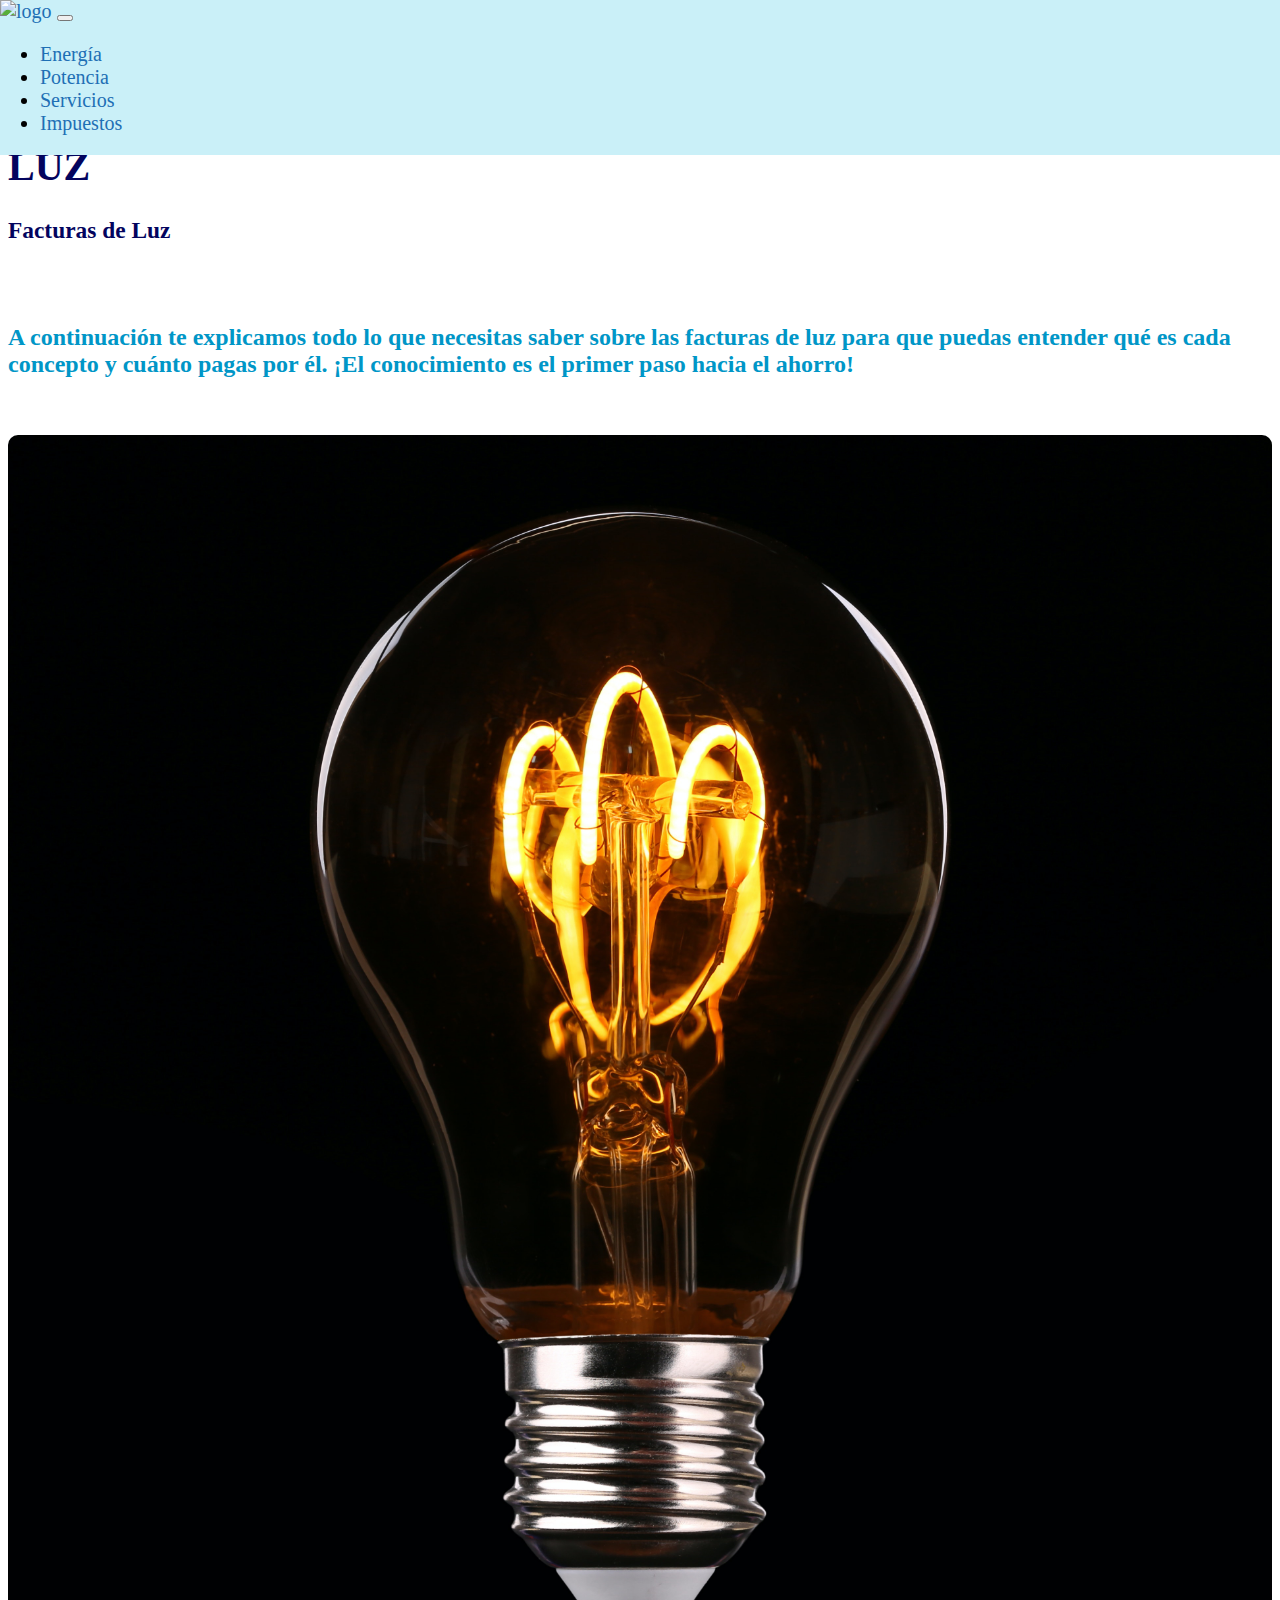
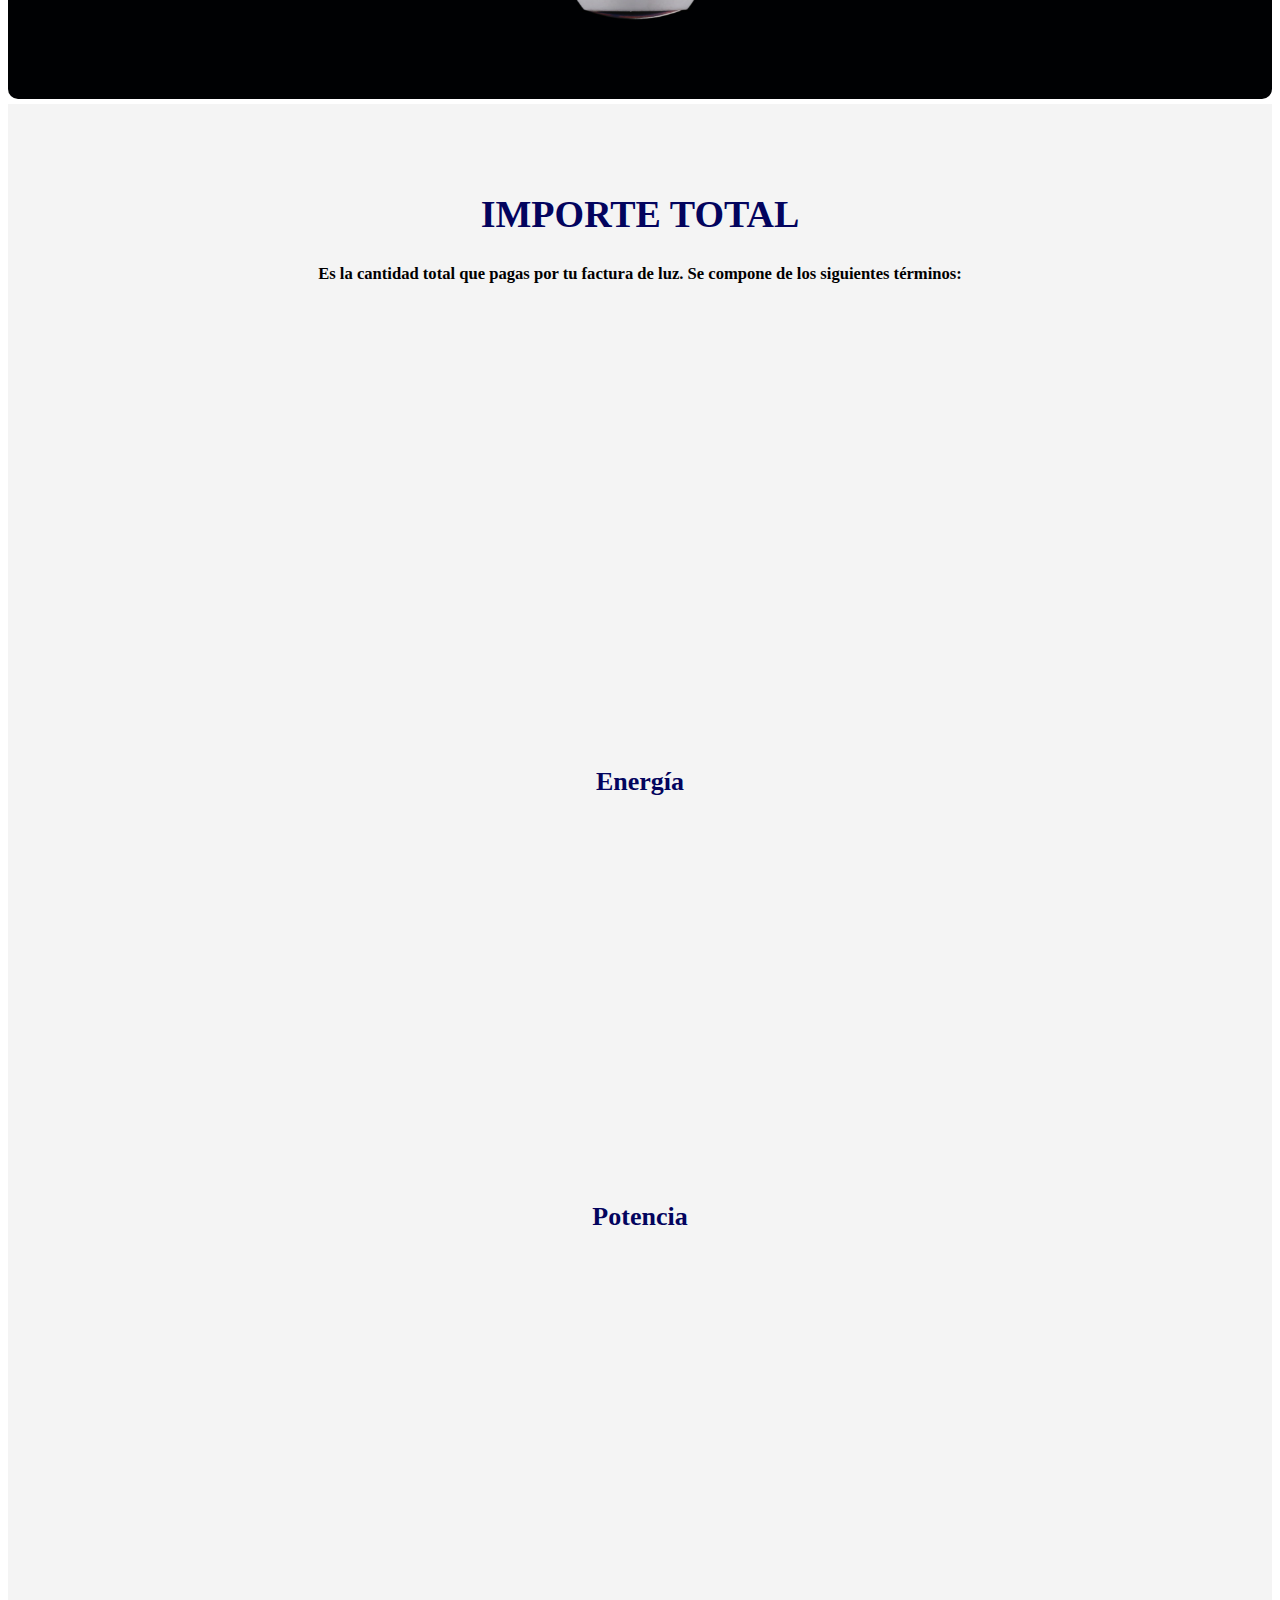
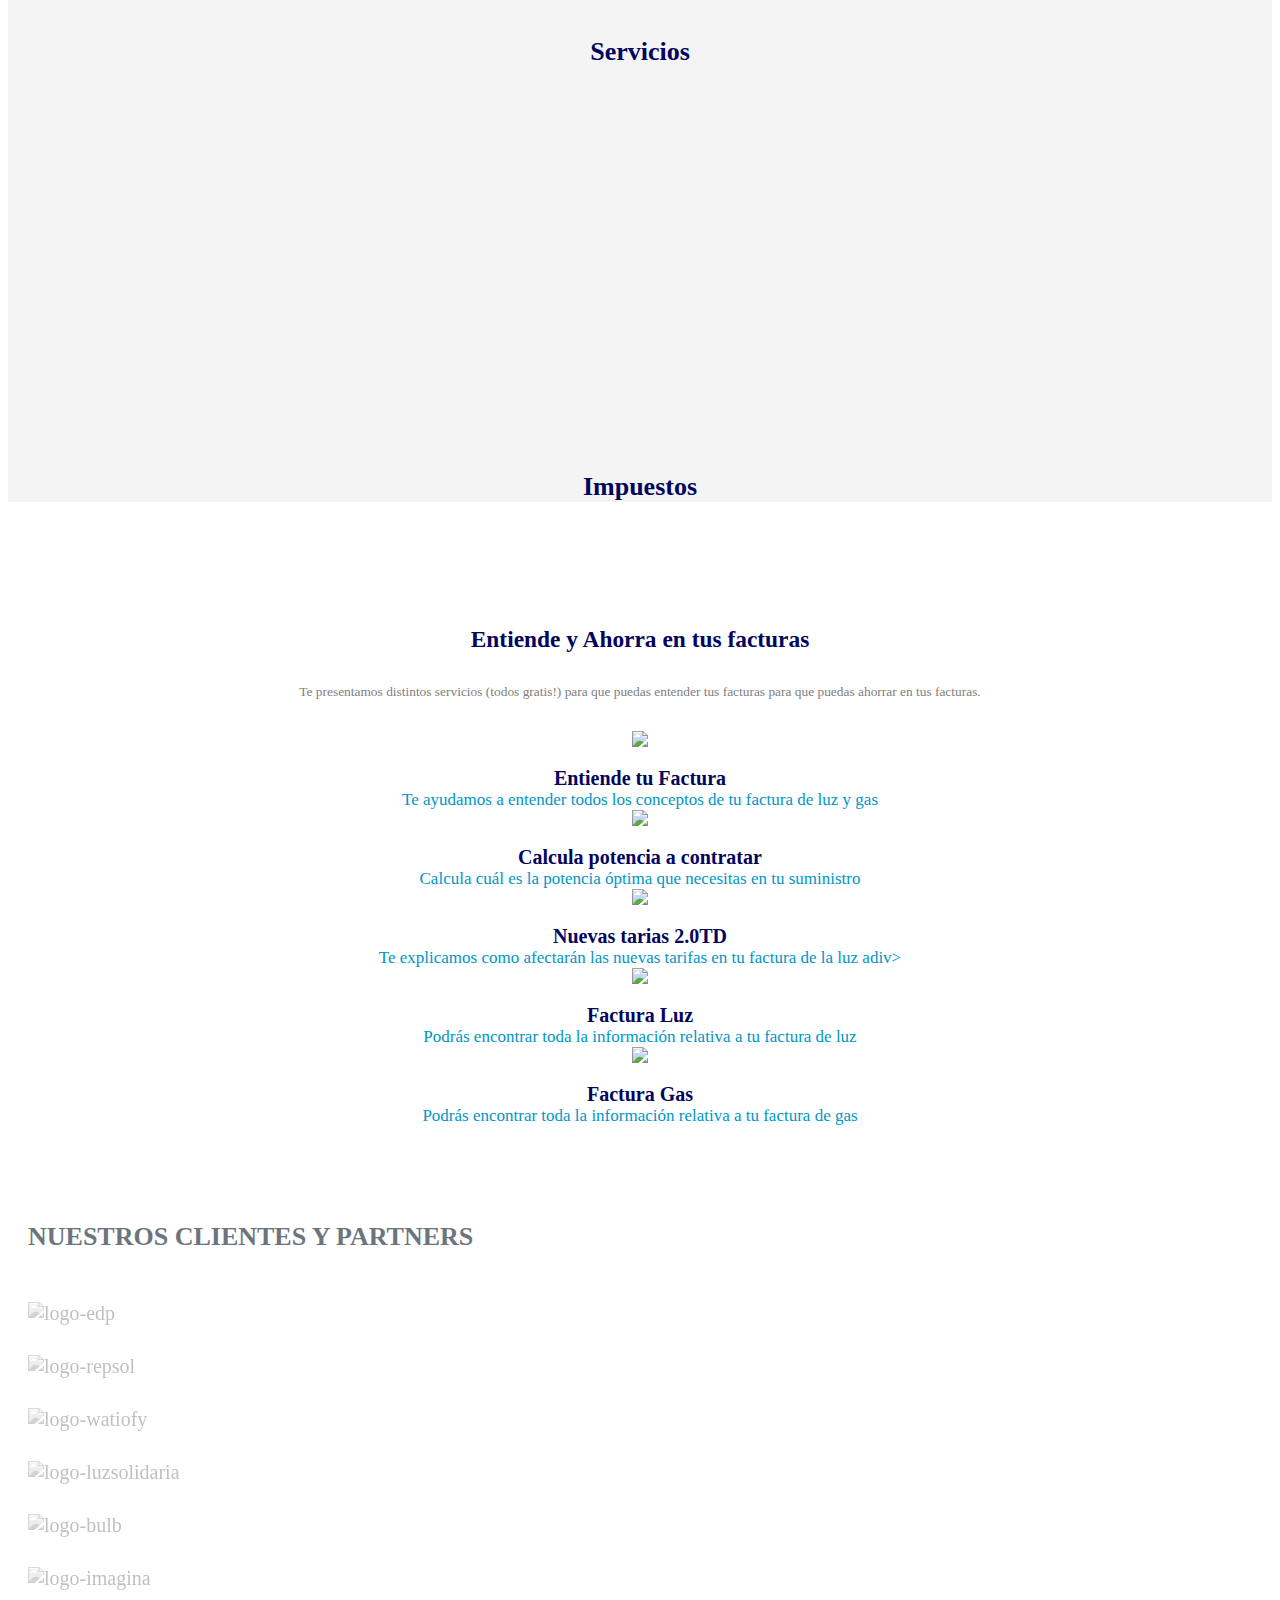
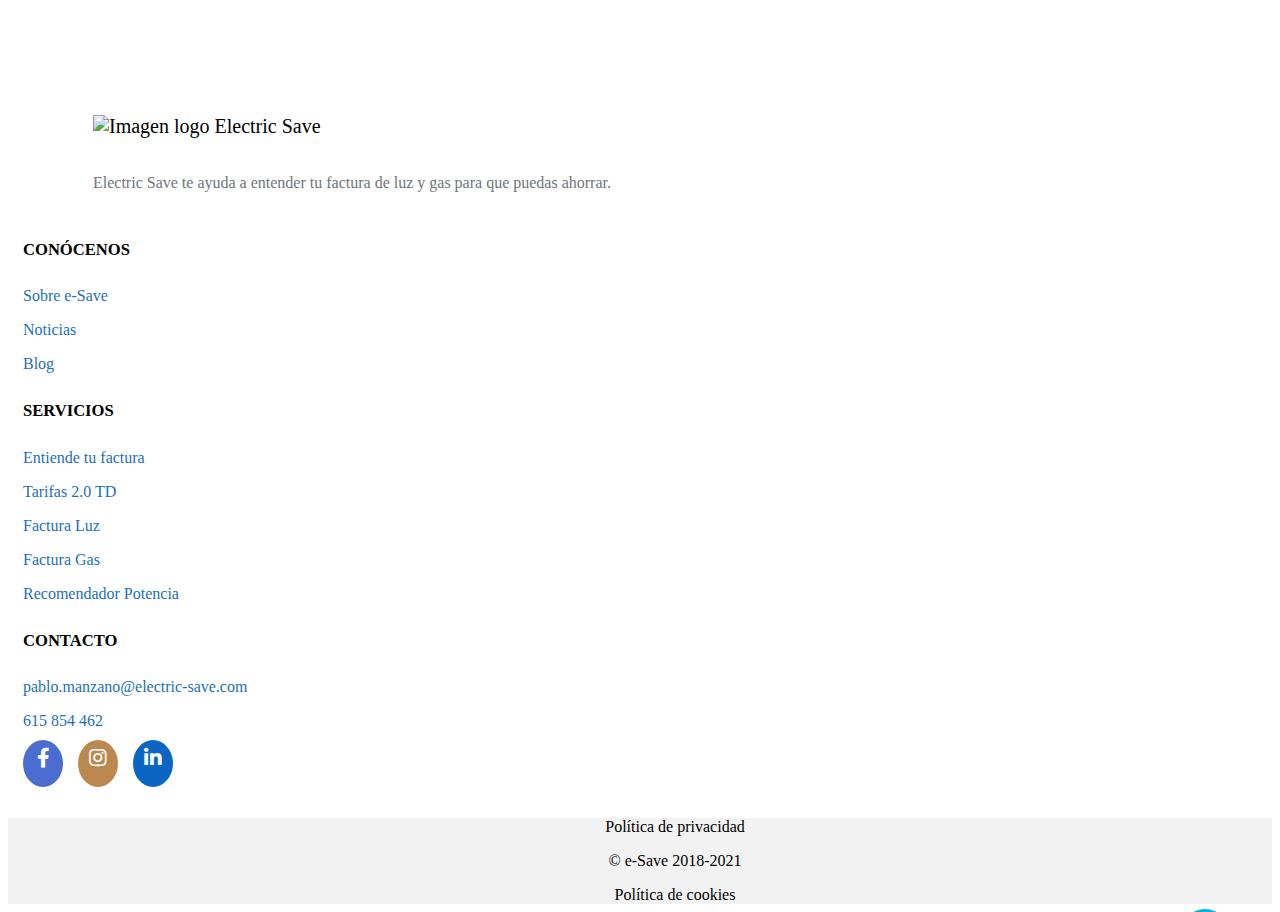
==== commit ac18cfcf: "Seccion servicios (url-activas/imagenes S3), logos-parnters, política privacidad - Omar- 25/03/2021" ====
--- a/index.html
+++ b/index.html
@@ -106,32 +106,32 @@
       <div class="row" style="margin-top: 50px;">
         <div class="col-md-4 col-sm-4 col-xs-6">
           <a href="https://www.edpenergia.es/es/" target="blank">
-          <img class="client-logo" src="https://e-save-images.s3.eu-central-1.amazonaws.com/landings-explicativas/logos-partners/logo_EDP.png" alt="logo-edp">
+          <img class="client-logo" src="https://e-save-images.s3.eu-central-1.amazonaws.com/vendor-logos/EDP-logo.png" alt="logo-edp">
           </a>
         </div>
         <div class="col-md-4 col-sm-4 col-xs-6">
           <a href="https://luzygas.ahorraconrepsol.com/" target="blank">
-            <img class="client-logo" src="https://e-save-images.s3.eu-central-1.amazonaws.com/landings-explicativas/logos-partners/logo_Repsol.png" alt="logo-repsol">
+            <img class="client-logo" src="https://e-save-images.s3.eu-central-1.amazonaws.com/vendor-logos/logo_Repsol.png" alt="logo-repsol">
           </a>
         </div>
         <div class="col-md-4 col-sm-4 col-xs-6">
           <a href="https://watiofy.com/" target="blank">
-            <img class="client-logo" src="https://e-save-images.s3.eu-central-1.amazonaws.com/landings-explicativas/logos-partners/logo_watiofy.png" alt="logo-watiofy">
+            <img class="client-logo" src="https://e-save-images.s3.eu-central-1.amazonaws.com/vendor-logos/watiofy_logo.png" alt="logo-watiofy">
           </a>
         </div>
         <div class="col-md-4 col-sm-4 col-xs-6">
           <a href="https://luzsolidaria.es/" target="blank">
-            <img class="client-logo" src="https://e-save-images.s3.eu-central-1.amazonaws.com/landings-explicativas/logos-partners/logo_luzsolidaria.png" alt="logo-nace">
+            <img class="client-logo" src="https://e-save-images.s3.eu-central-1.amazonaws.com/vendor-logos/luzsolidaria-logo.png" alt="logo-luzsolidaria">
           </a>
         </div>
         <div class="col-md-4 col-sm-4 col-xs-6">
           <a href="https://bulb.es/" target="blank">
-            <img class="client-logo" src="https://e-save-images.s3.eu-central-1.amazonaws.com/landings-explicativas/logos-partners/logo_bulb.png" alt="logo-bulb">
+            <img class="client-logo" src="https://e-save-images.s3.eu-central-1.amazonaws.com/vendor-logos/logo-bulb.png" alt="logo-bulb">
           </a>
         </div>
         <div class="col-md-4 col-sm-12 col-xs-12">
-          <a href="https://www.talentomobile.com/" target="blank">
-            <img class="client-logo" src="https://e-save-images.s3.eu-central-1.amazonaws.com/landings-explicativas/logos-partners/logo_talentomobile.png" alt="logo-talento">
+          <a href="https://imaginaenergia.com/" target="blank">
+            <img class="client-logo" src="https://e-save-images.s3.eu-central-1.amazonaws.com/vendor-logos/imagina-logo.png" alt="logo-imagina">
           </a>
         </div>
       </div>
--- a/style/formula.css
+++ b/style/formula.css
@@ -2,7 +2,7 @@
 
 .formula{
     text-align: center;
-    margin-bottom: 100px;
+    margin-bottom: 50px;
   }
 .operandos{
   min-height: 300px;
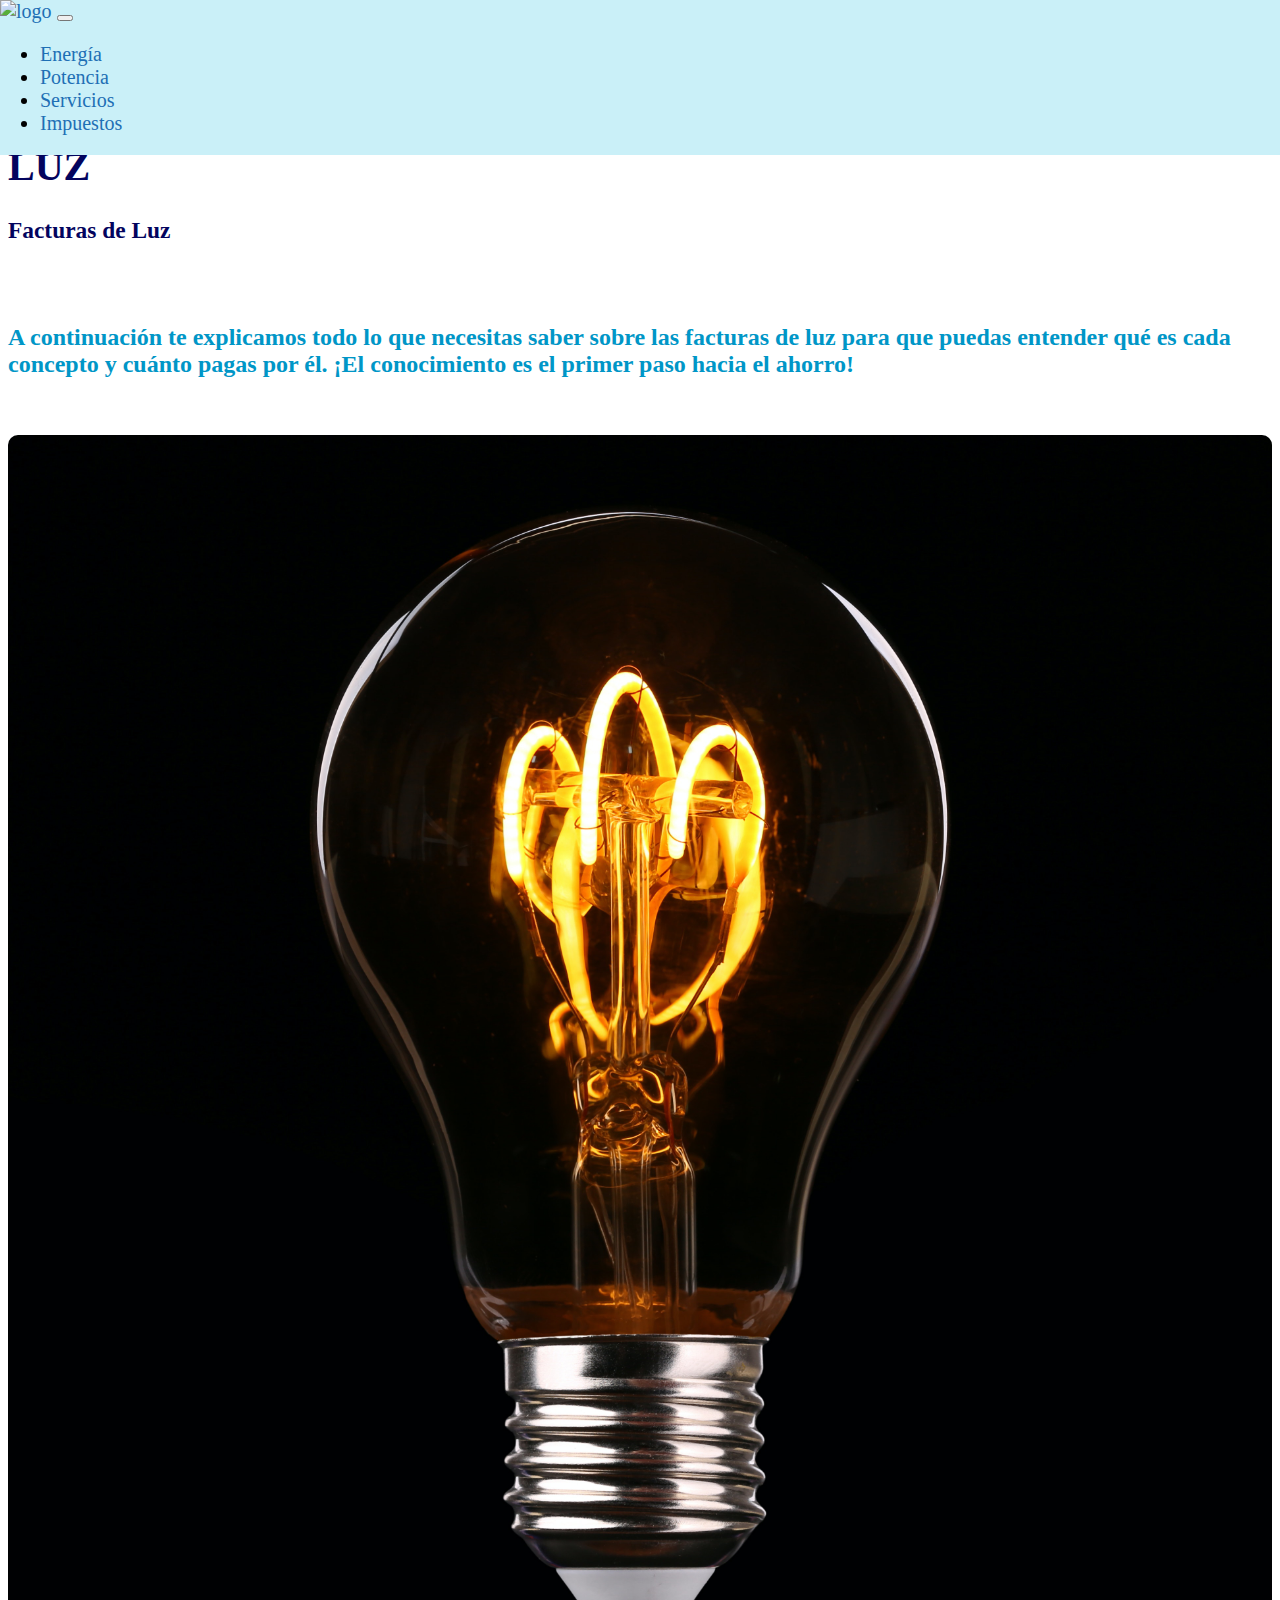
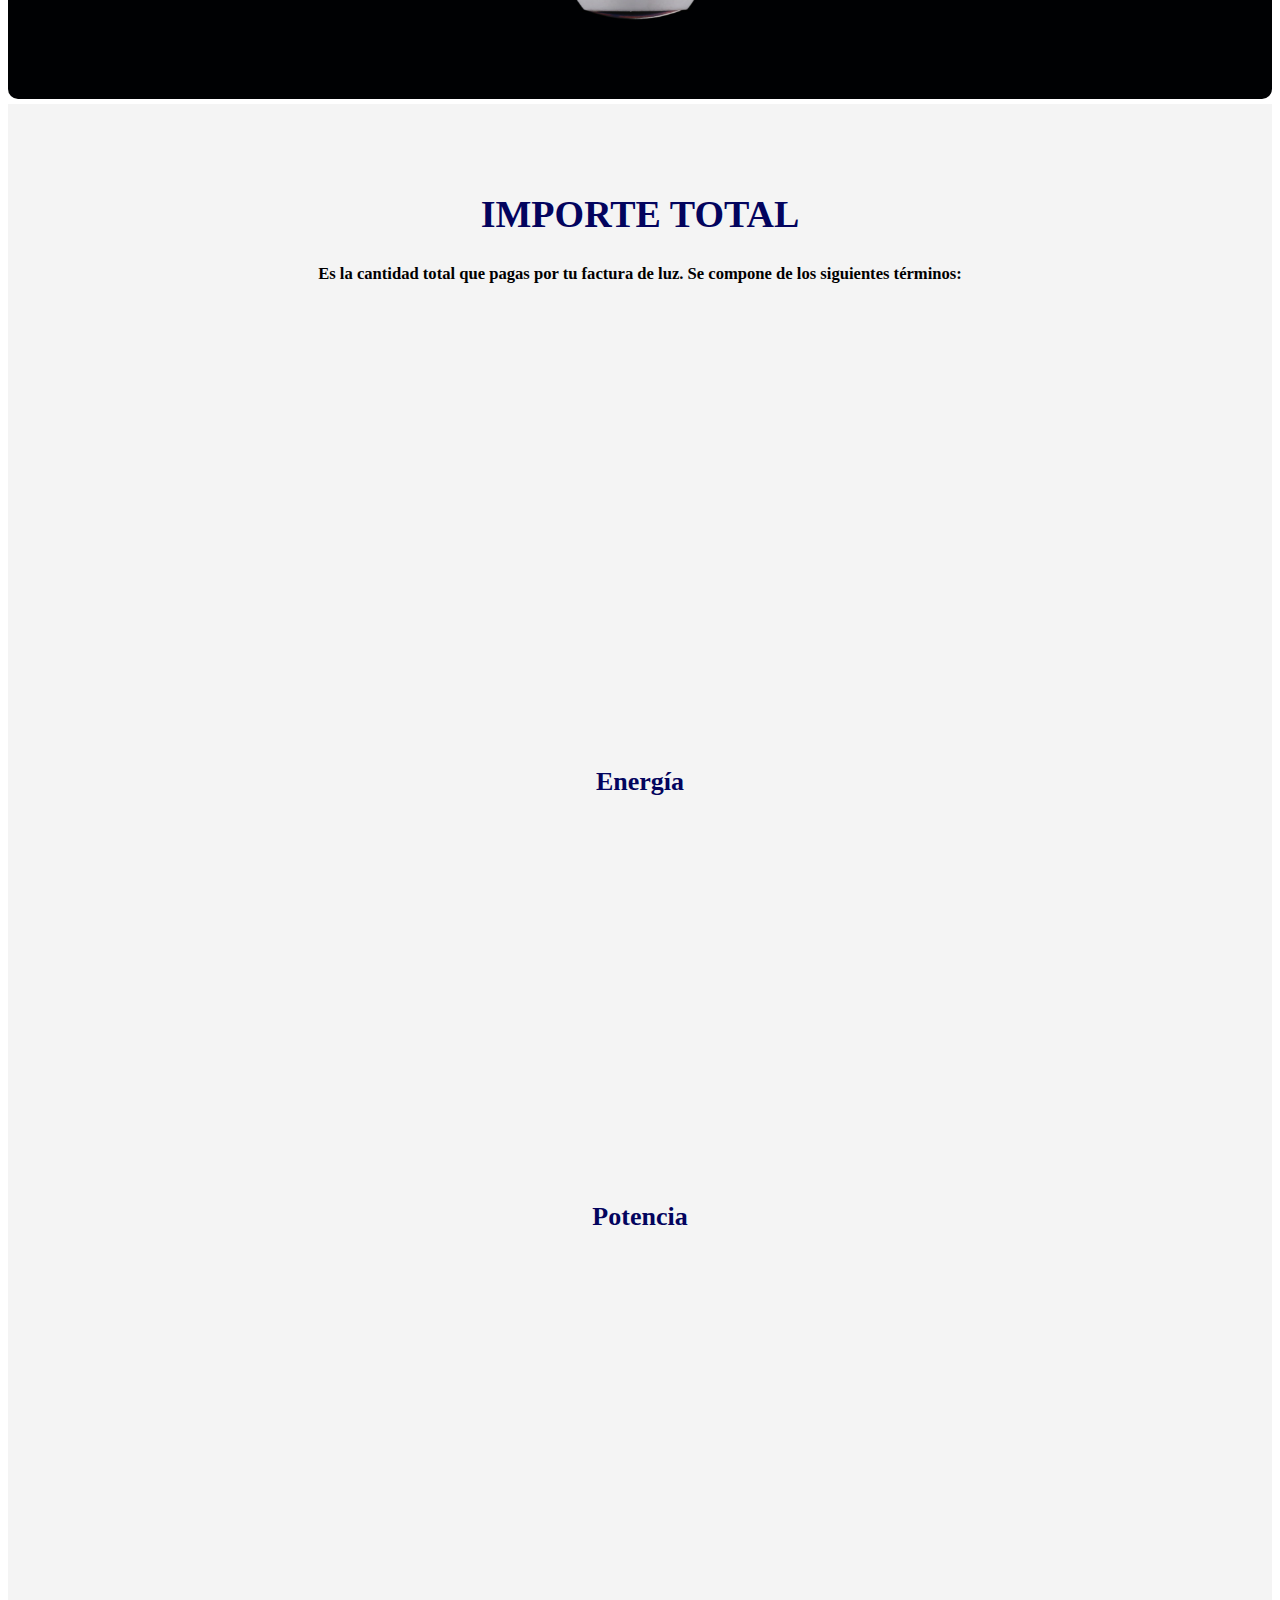
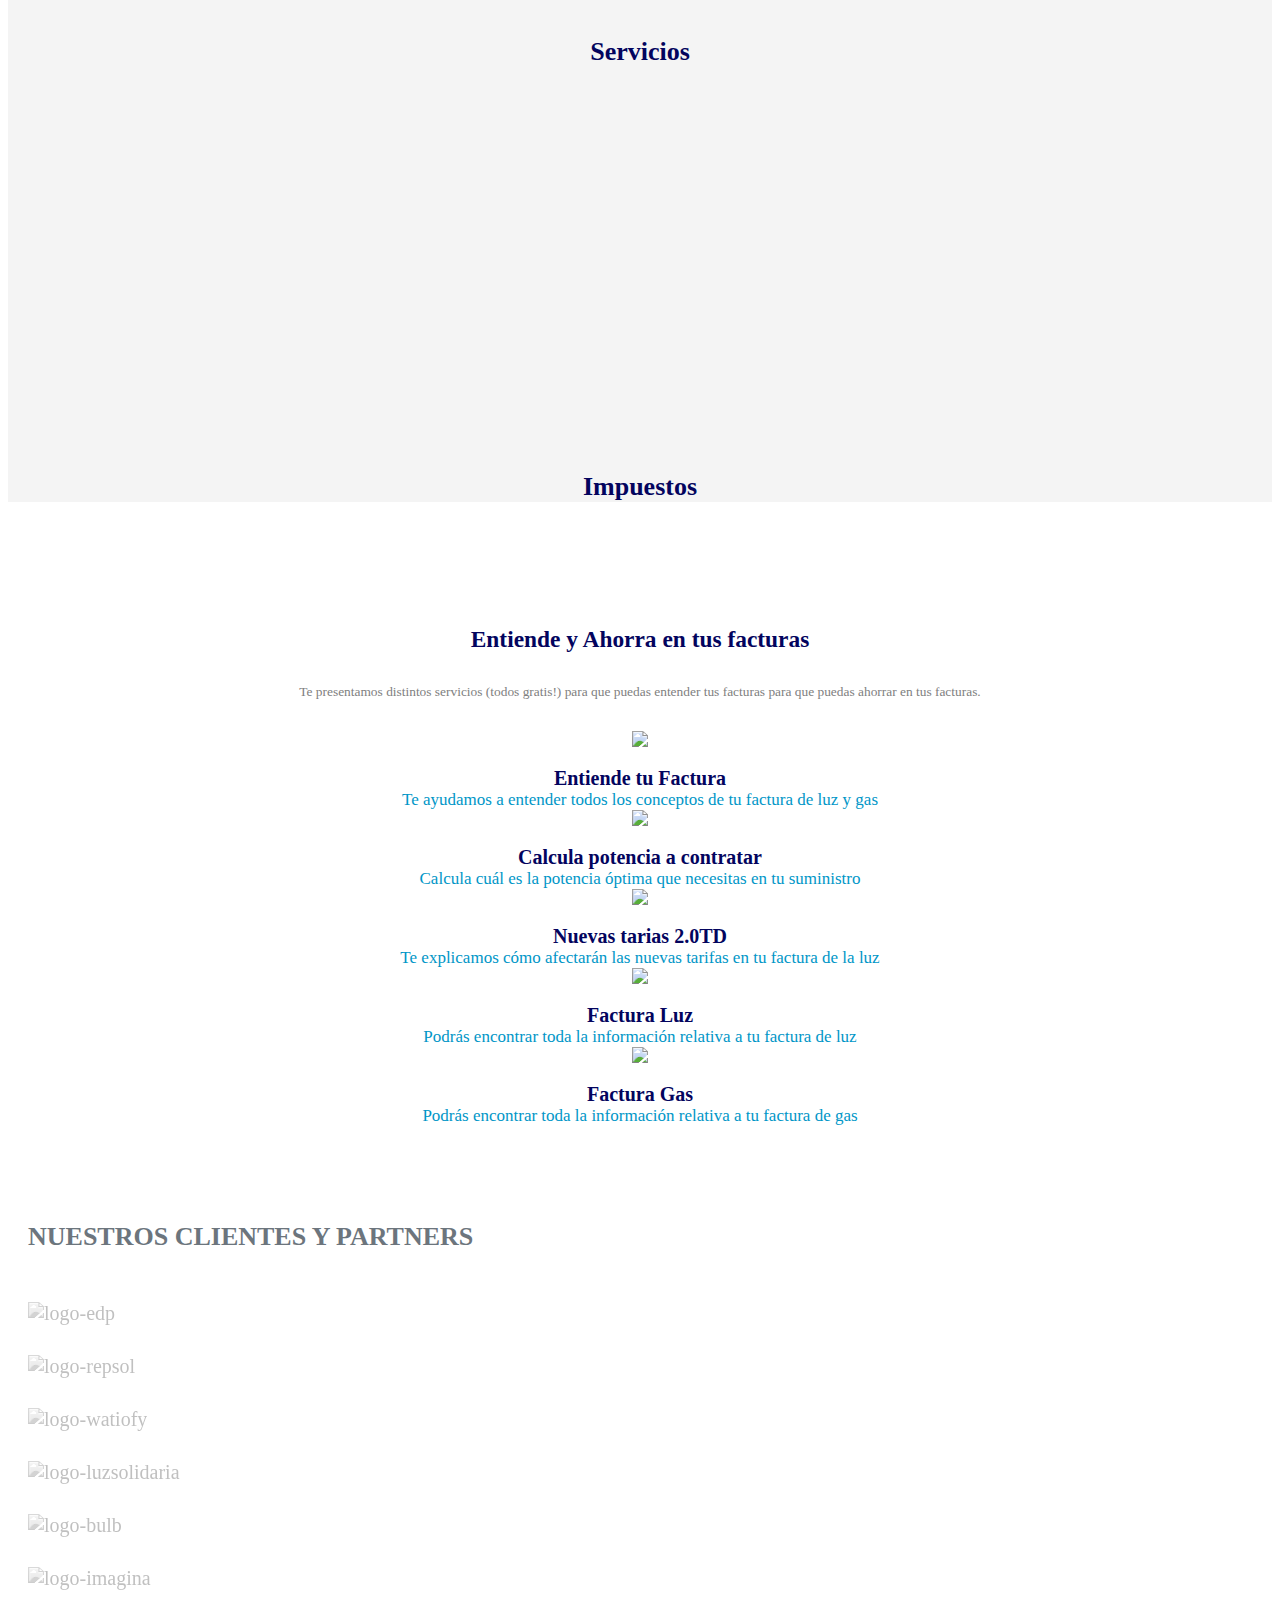
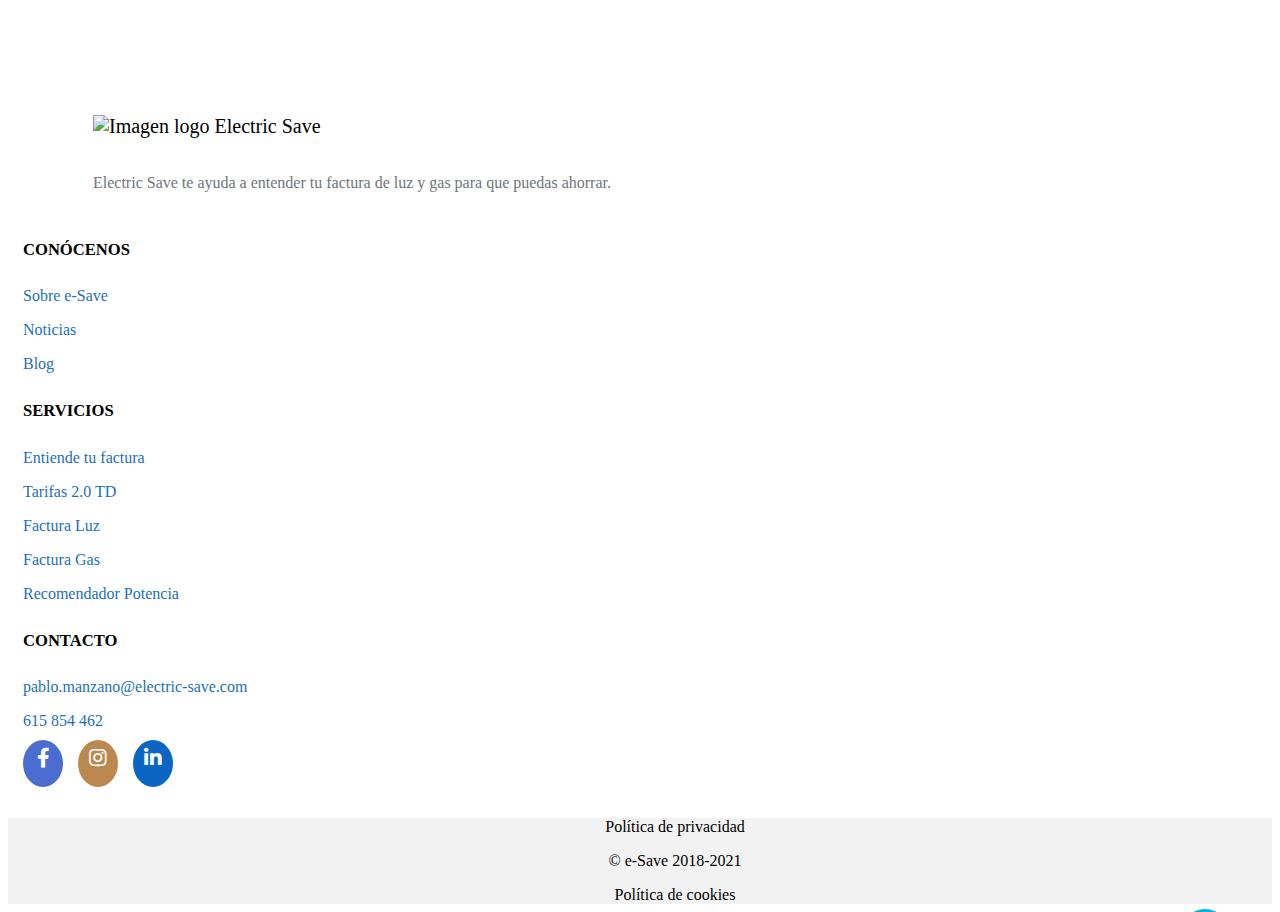
==== commit 6a520627: "fb pixel - santi - 31/03/21" ====
--- a/index.html
+++ b/index.html
@@ -12,6 +12,25 @@
       gtag('js', new Date());
       gtag('config', 'G-2L2V7GN1FF');
     </script>
+
+    <!-- Facebook Pixel Code -->
+    <script>
+    !function(f,b,e,v,n,t,s)
+    {if(f.fbq)return;n=f.fbq=function(){n.callMethod?
+    n.callMethod.apply(n,arguments):n.queue.push(arguments)};
+    if(!f._fbq)f._fbq=n;n.push=n;n.loaded=!0;n.version='2.0';
+    n.queue=[];t=b.createElement(e);t.async=!0;
+    t.src=v;s=b.getElementsByTagName(e)[0];
+    s.parentNode.insertBefore(t,s)}(window, document,'script',
+    'https://connect.facebook.net/en_US/fbevents.js');
+    fbq('init', '1808253972676818');
+    fbq('track', 'PageView');
+    </script>
+    <noscript><img height="1" width="1" style="display:none"
+    src="https://www.facebook.com/tr?id=1808253972676818&ev=PageView&noscript=1"
+    /></noscript>
+    <!-- End Facebook Pixel Code -->
+
     <script language="JavaScript" type="text/javascript" src="js/jquery-3.6.0.min.js"></script>
     <link rel="stylesheet" href="https://cdn.jsdelivr.net/npm/bootstrap@4.5.3/dist/css/bootstrap.min.css" 
         integrity="sha384-TX8t27EcRE3e/ihU7zmQxVncDAy5uIKz4rEkgIXeMed4M0jlfIDPvg6uqKI2xXr2" 
--- a/style/styles.css
+++ b/style/styles.css
@@ -164,24 +164,8 @@
 }
 
 /* Contenido 1*/
-
-.contenido-1{
-  background: url("logo.jpg");
-  background-size: cover;
-  background-repeat: no-repeat;
-}
-
-.ver-mas{
-  width: 200px;
-  height: 30px;
-  background: #0096c7;
-  text-align: center;
-  border-radius: 4px;
-  margin: 20px 0;
-}
-
 .ver-mas:hover{
-  background: #8ed1e7;
+  background: #1e6fb5;
 }
 
 .ver-mas a{
@@ -190,15 +174,14 @@
   text-decoration: none;
 }
 
-.green-btn {
+.entiende-btn {
   border-radius: 40.5px;
   max-width: 350px;
-  color: #007bff;
-  background-color: #caf0f8;
+  color: #1e6fb5;
+  background-color: transparent;
   font-size: 17px;
   text-transform: none;
 }
-
 .bg-home{
   background: url(https://e-save-images.s3.eu-central-1.amazonaws.com/landings-explicativas/tarifa-2.0TD/molino.jpg) no-repeat center center fixed;
   background-size: 100% auto;
--- a/style/nuestros_servicios.css
+++ b/style/nuestros_servicios.css
@@ -35,6 +35,7 @@
     border-radius: 50px;
     padding: 30px 0;
     transition: all 0.5s ease-in-out;
+    text-decoration: none!important;
 }
 
 .servicio-1:hover{
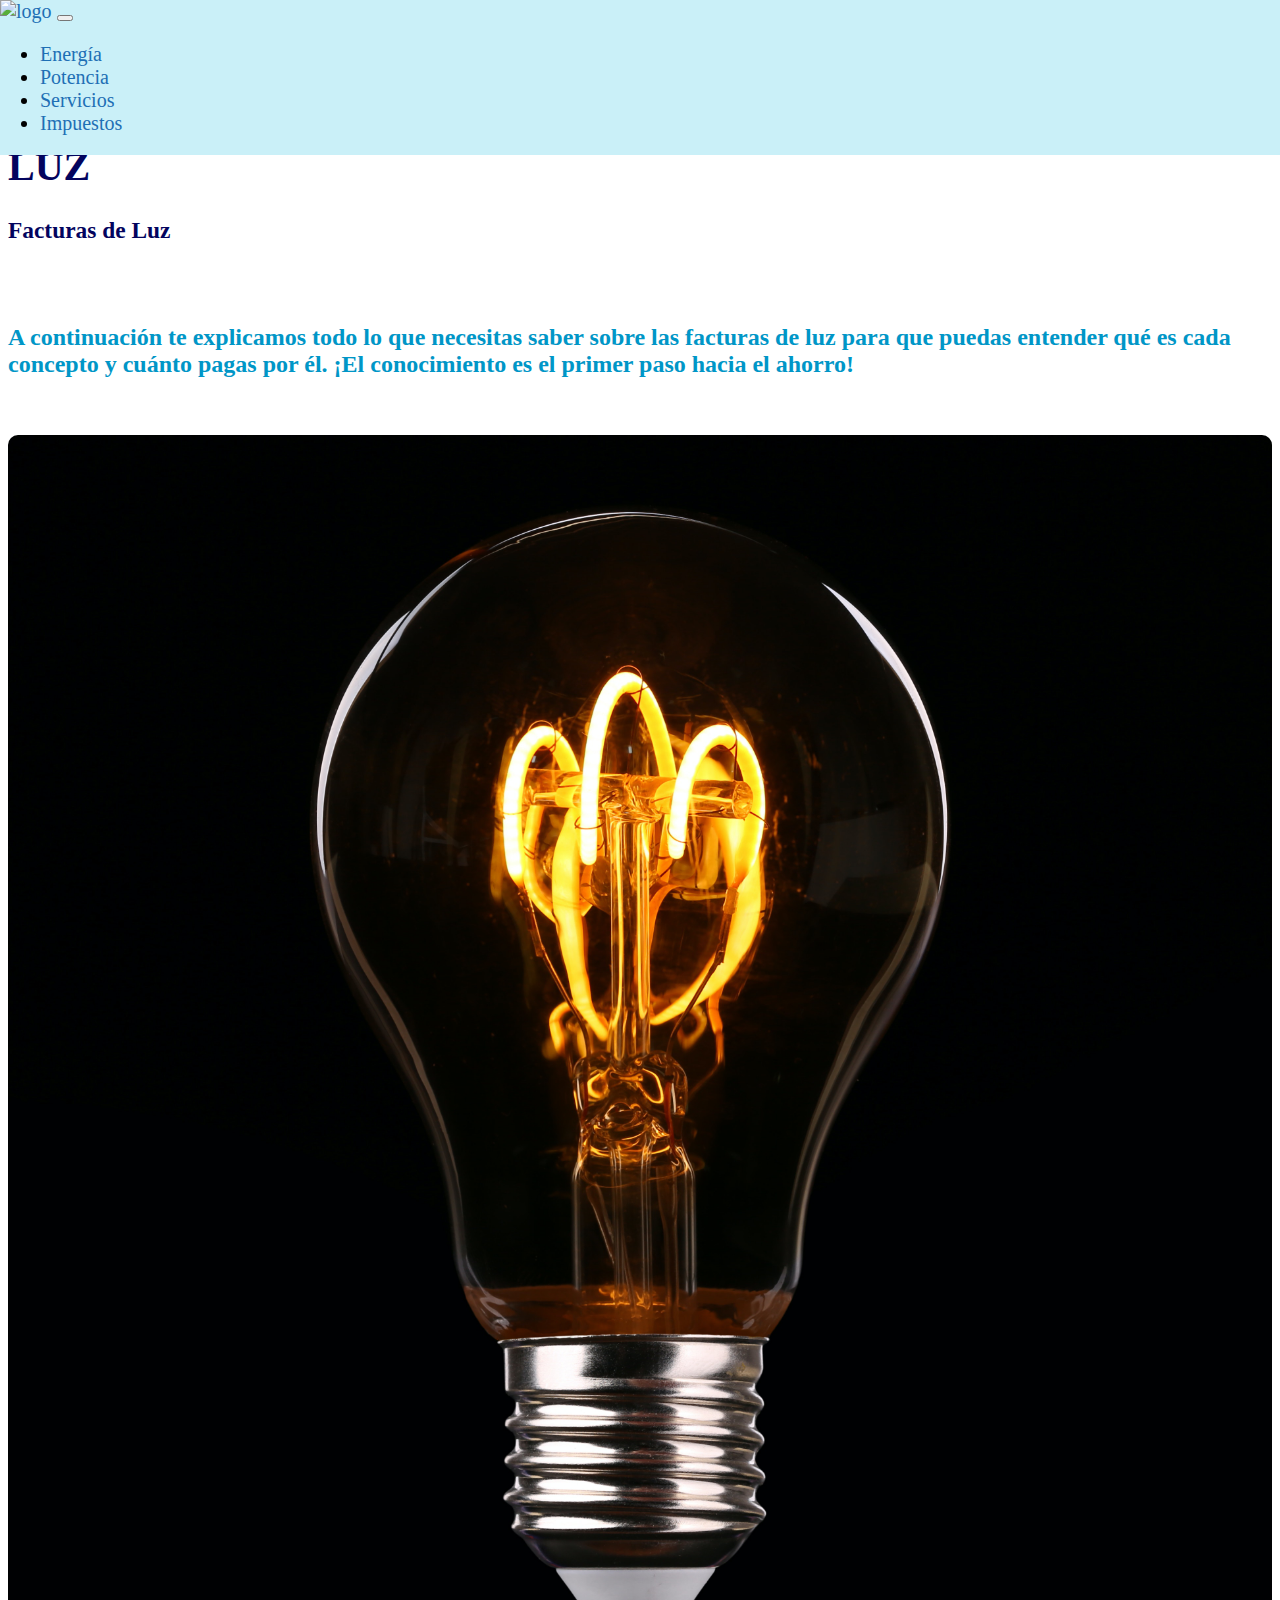
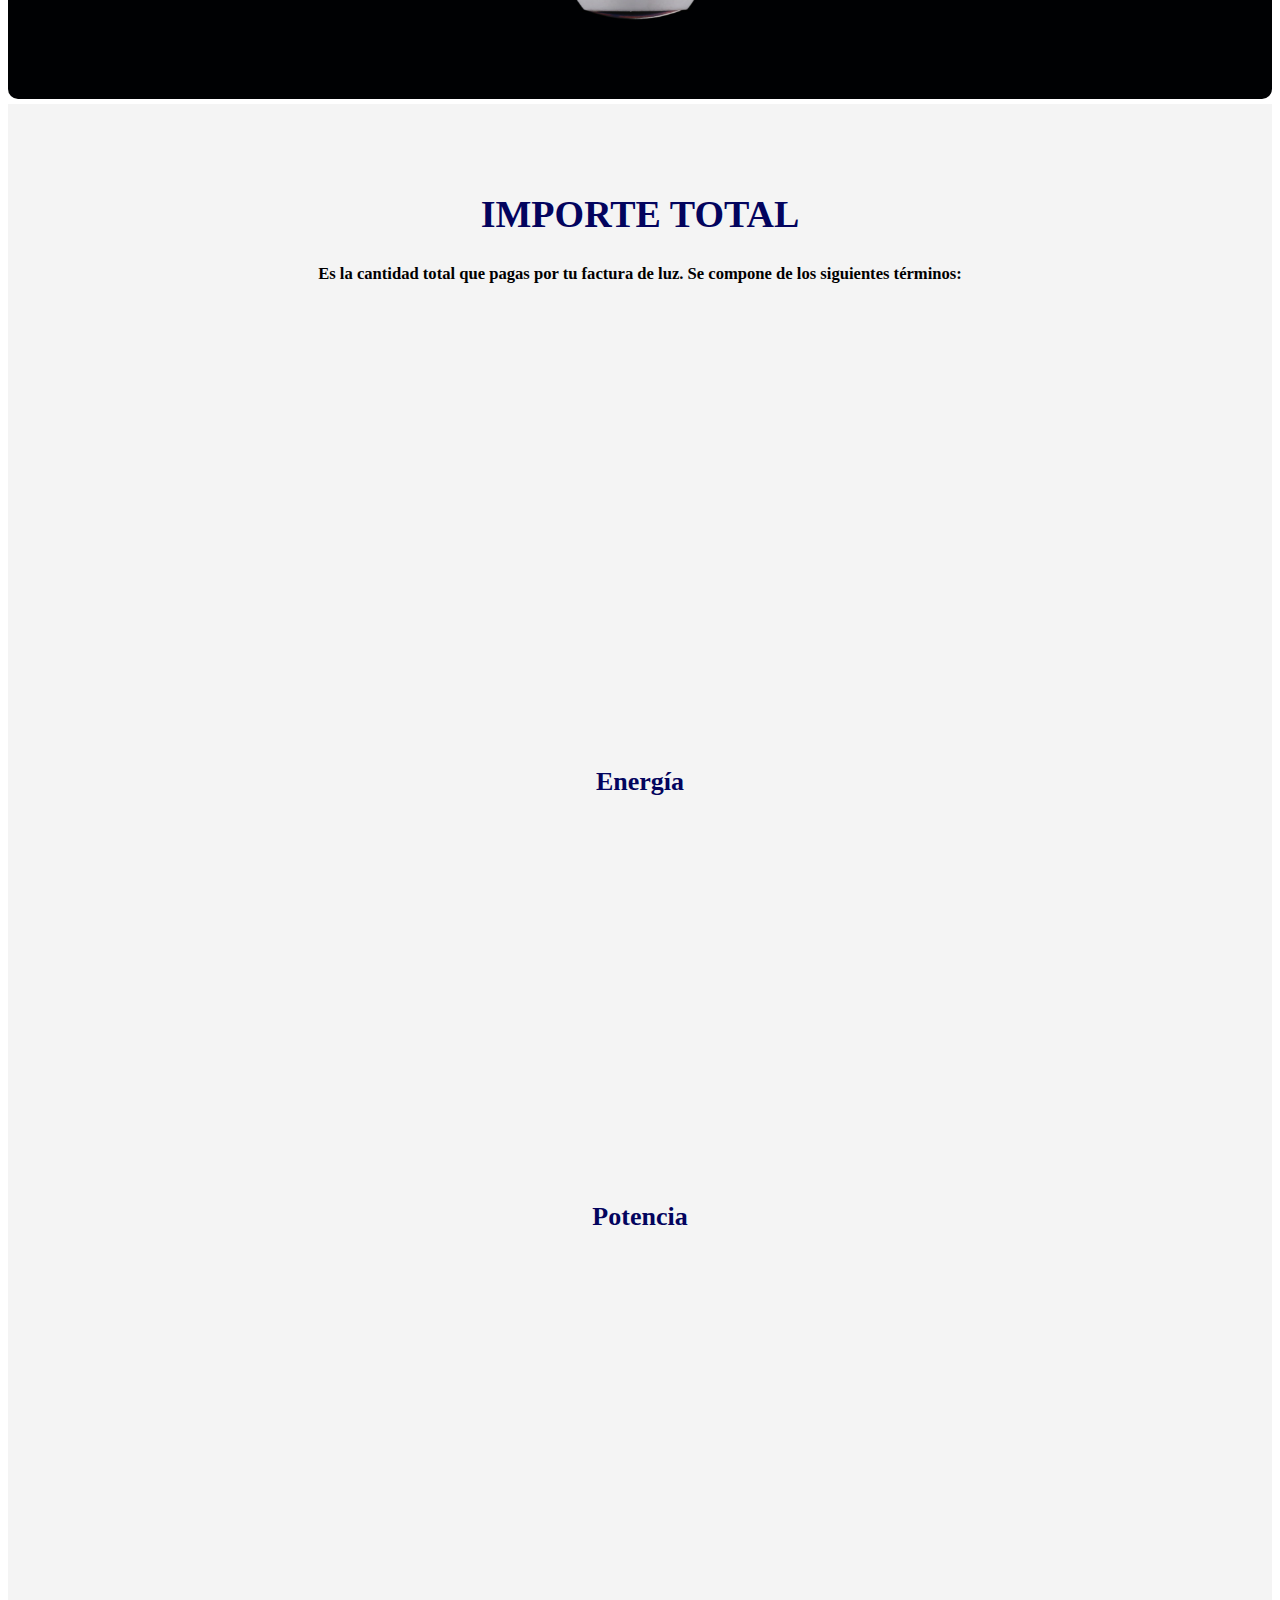
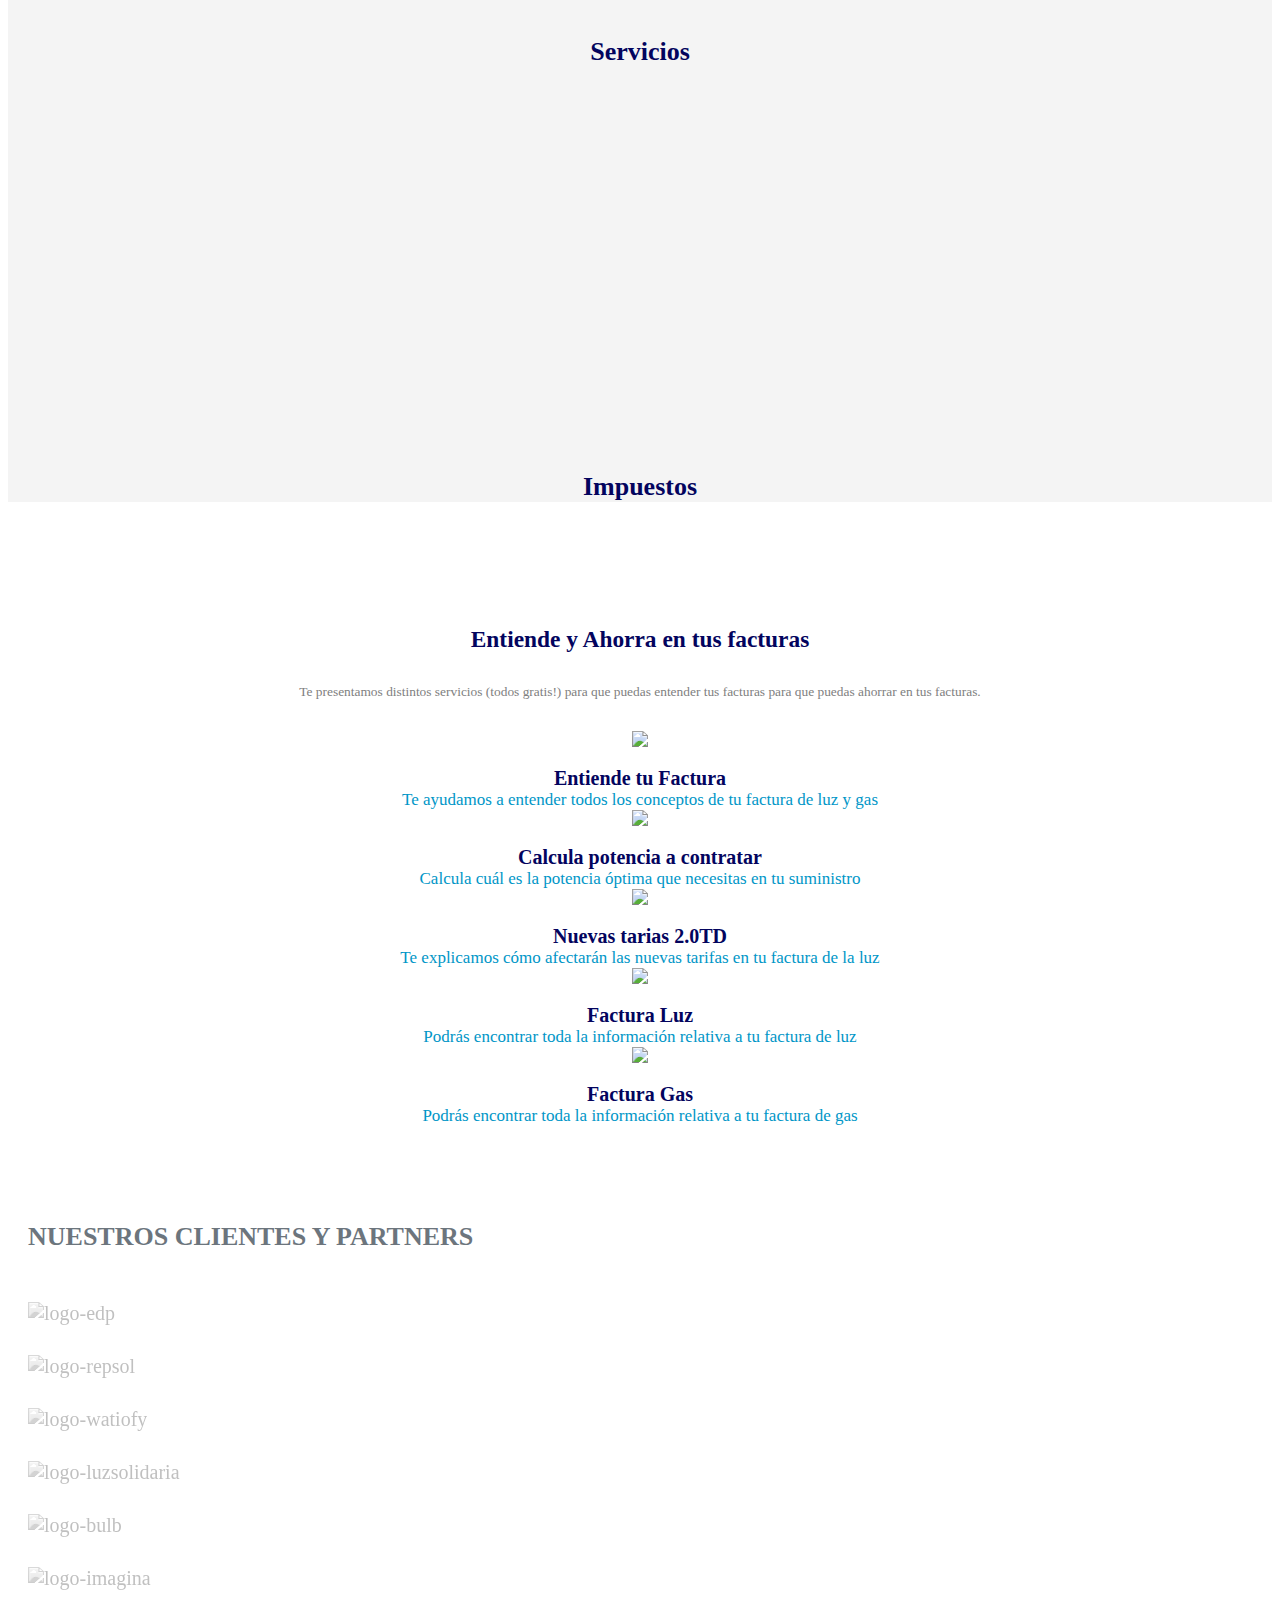
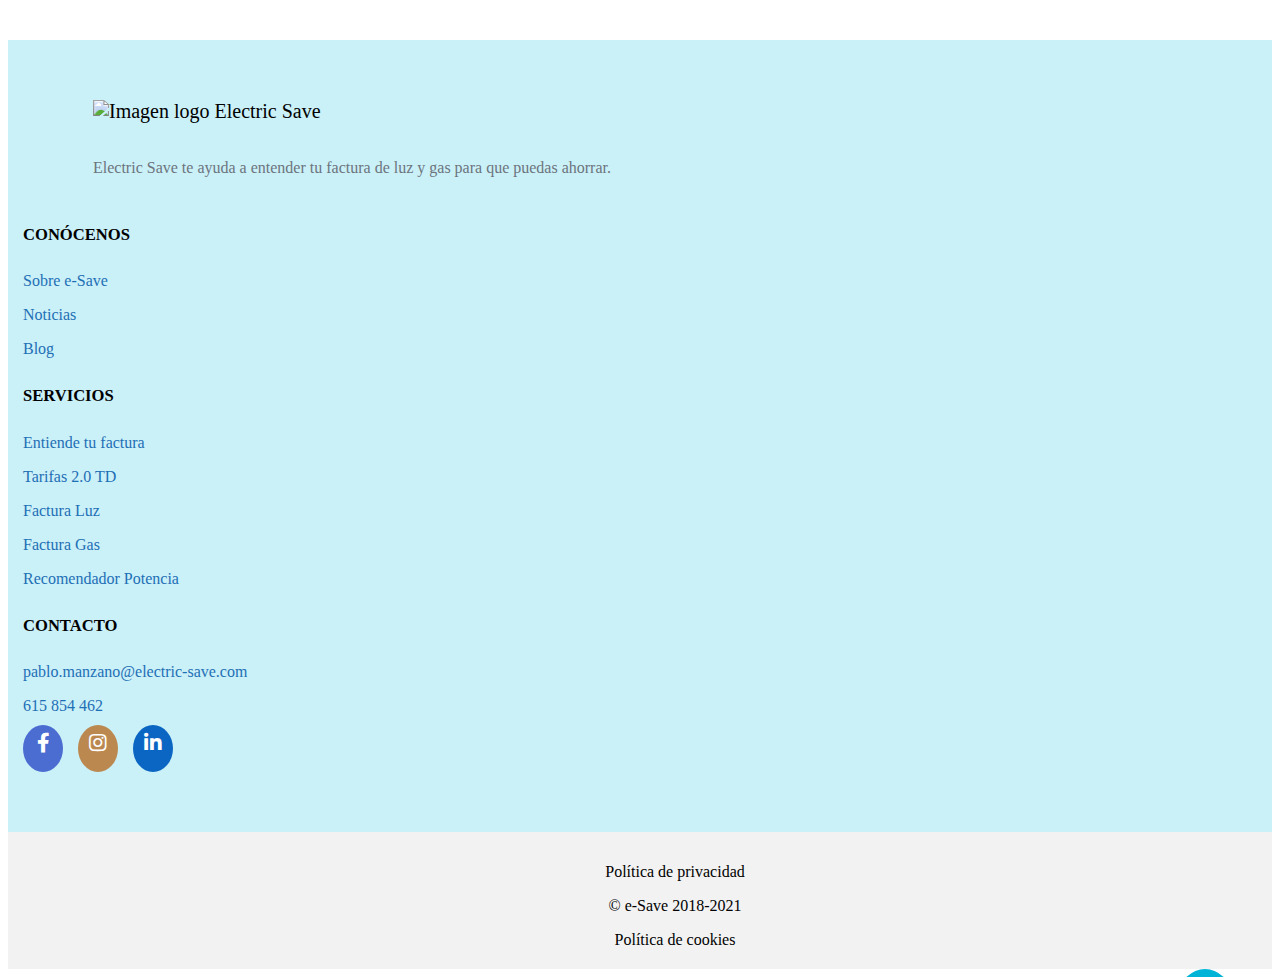
==== commit c0bfbdf1: "changes in footer -santi - 05/05/21" ====
--- a/index.html
+++ b/index.html
@@ -124,7 +124,7 @@
       </div>
       <div class="row" style="margin-top: 50px;">
         <div class="col-md-4 col-sm-4 col-xs-6">
-          <a href="https://www.edpenergia.es/es/" target="blank">
+          <a href="https://www.edp-residencialbytotal.es/es/" target="blank">
           <img class="client-logo" src="https://e-save-images.s3.eu-central-1.amazonaws.com/vendor-logos/EDP-logo.png" alt="logo-edp">
           </a>
         </div>
@@ -158,56 +158,7 @@
   
 
     <footer class="footer">
-      <div class="top-footer">
-        <div class="container-fluid">
-            <div class="row">
-                <div class="col-md-4">
-                    <img src="https://e-save-images.s3.eu-central-1.amazonaws.com/landings-explicativas/e-save-logo.png" alt="Imagen logo Electric Save">
-                    <p class="footer-description">Electric Save te ayuda a entender tu factura de luz y gas para que puedas ahorrar.</p>
-                </div>
-                <div class="col-md-1"></div>
-                <div class="col-md-2">
-                    <h5>CONÓCENOS</h5>
-                    <p><a href="http://www.electric-save.com/">Sobre e-Save</a></p>
-                    <p><a href="#">Noticias</a></p>
-                    <p><a href="#">Blog</a></p>
-                </div>
-                <div class="col-md-2">
-                    <h5>SERVICIOS</h5>
-                    <p><a href="https://www.facturaenergia.com/">Entiende tu factura</a></p>
-                    <p><a href="https://nuevastarifas.com/">Tarifas 2.0 TD</a></p>
-                    <p><a href="#">Factura Luz</a></p>
-                    <p><a href="#">Factura Gas</a></p>
-                    <p><a href="#">Recomendador Potencia</a></p>
-                </div>
-                <div class="col-md-3">
-                    <h5>CONTACTO</h5>
-                    <p><a class="contacto-footer" href="mailto:pablo.manzano@electric-save.com">pablo.manzano@electric-save.com</a></p>
-                    <p><a class="contacto-footer" href="tel:+34615854462">615 854 462</a></p>
-                    <div class="rr-ss mt-3">
-                        <a href="https://www.facebook.com/Factura-Luz-101792288646736" class="facebook"><i class="fab fa-facebook-f"></i></a>
-                        <a href="https://www.instagram.com/facturaluz/" class="instagram"><i class="fab fa-instagram"></i></a>
-                        <a href="https://www.linkedin.com/company/e-save/about/" class="linkedin"><i class="fab fa-linkedin-in"></i></a>
-                    </div>
-                </div>
-            </div>
-        </div>
-    </div>
-    <div class="subfooter">
-        <div class="container">
-            <div class="row">
-                <div class="col-md-4 order-md-0 order-1">
-                    <p><a href="politica_privacidad.html">Política de privacidad</a></p>
-                </div>
-                <div class="col-md-4 order-md-1 order-0">
-                    <p>© e-Save 2018-2021</p>
-                </div>
-                <div class="col-md-4 order-2">
-                    <p><a href="politica_cookies.html">Política de cookies</a></p>
-                </div>
-            </div>
-        </div>
-    </div>
+
     </footer>
 
     <!-- Up-Button -->
--- a/style/footer.css
+++ b/style/footer.css
@@ -1,7 +1,6 @@
 /* footer */
 .footer{
-  padding-top: 30px;
-  margin-top: 30px;
+
 }
 
 .footer .col-md-4{
@@ -12,11 +11,11 @@
   color: #245085;
   line-height: calc(18px + 8px);
   letter-spacing: 0;
-  margin: 10px 0;
 }
 .top-footer{
   min-height: 250px;
-  padding: 15px;
+  padding: 60px 15px;
+  background-color: #caf0f8;
 }
 
 .top-footer img{
@@ -66,7 +65,7 @@
   background-color: rgba(8,8,8,.05);;
   width: 100%;
   margin: 0px;
-  padding-top: 15px 0px;
+  padding: 15px 0px;
 }
 
 .subfooter .col-md-4{
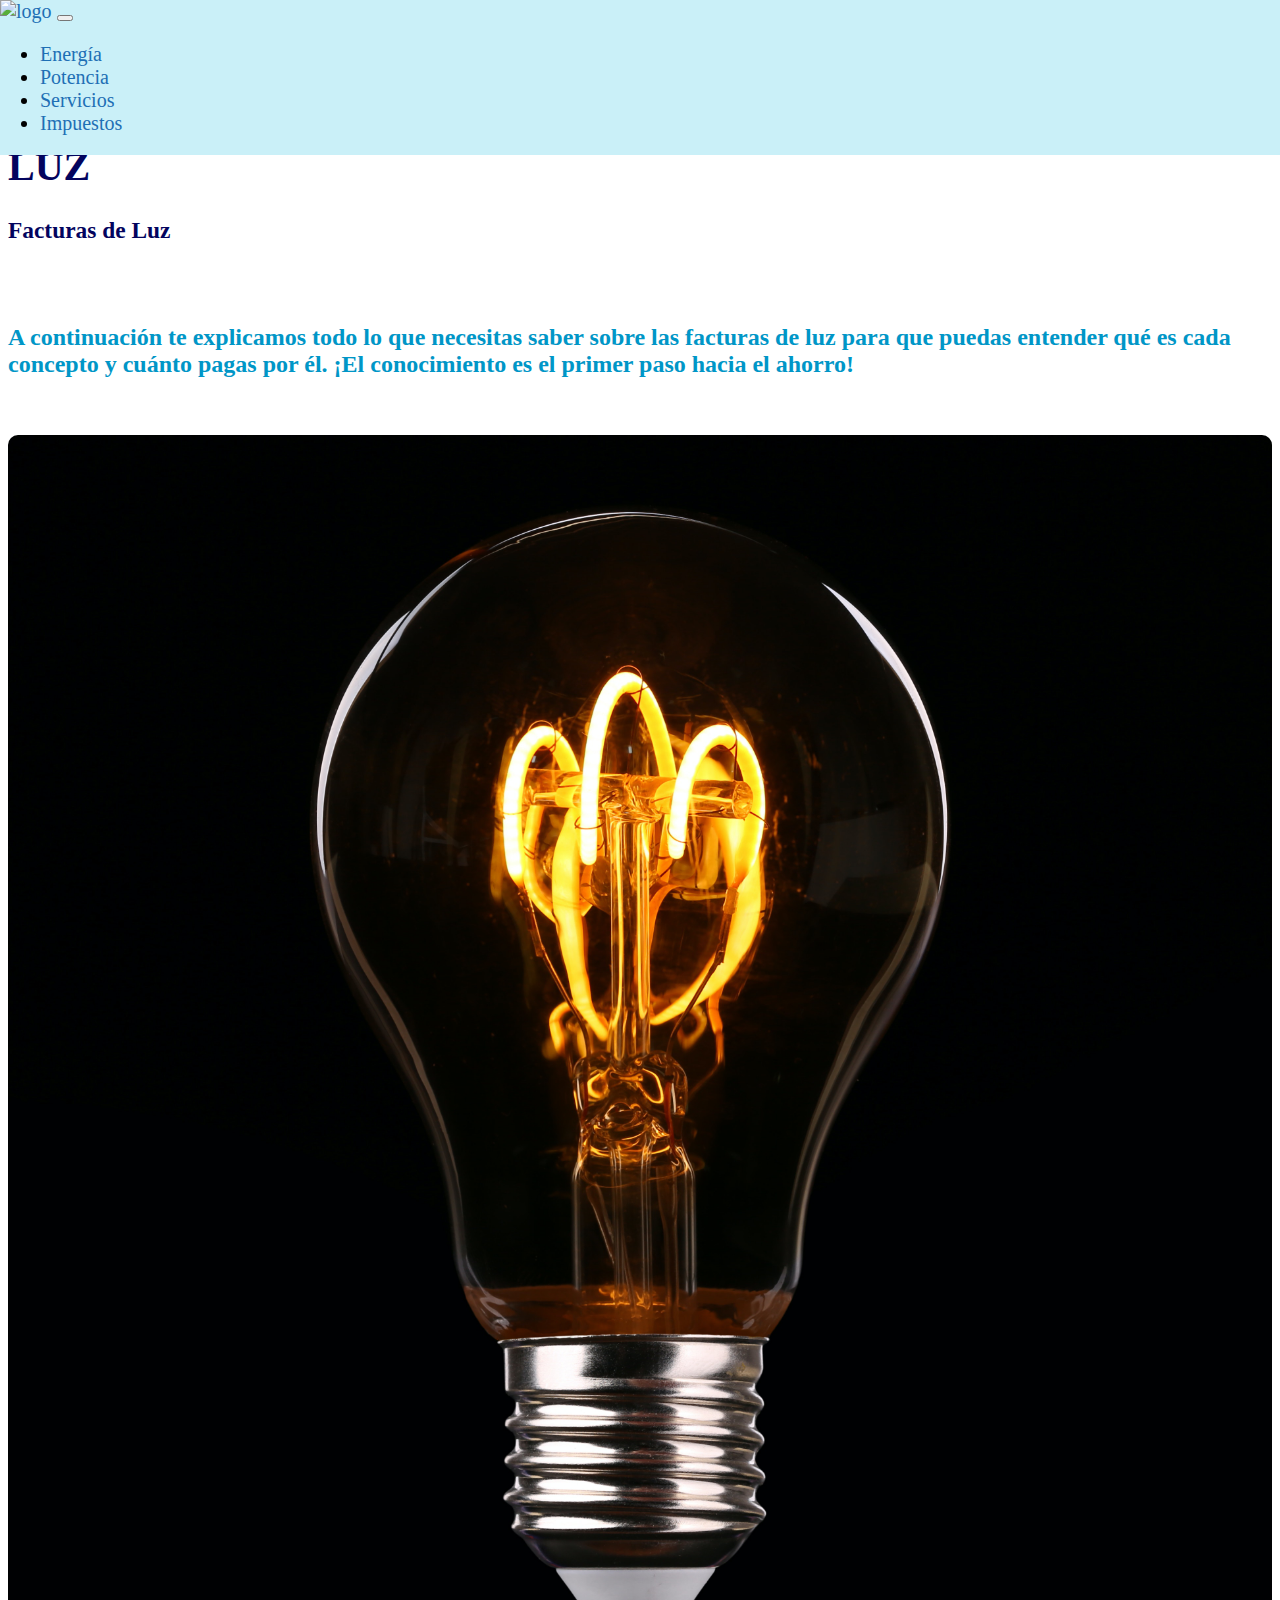
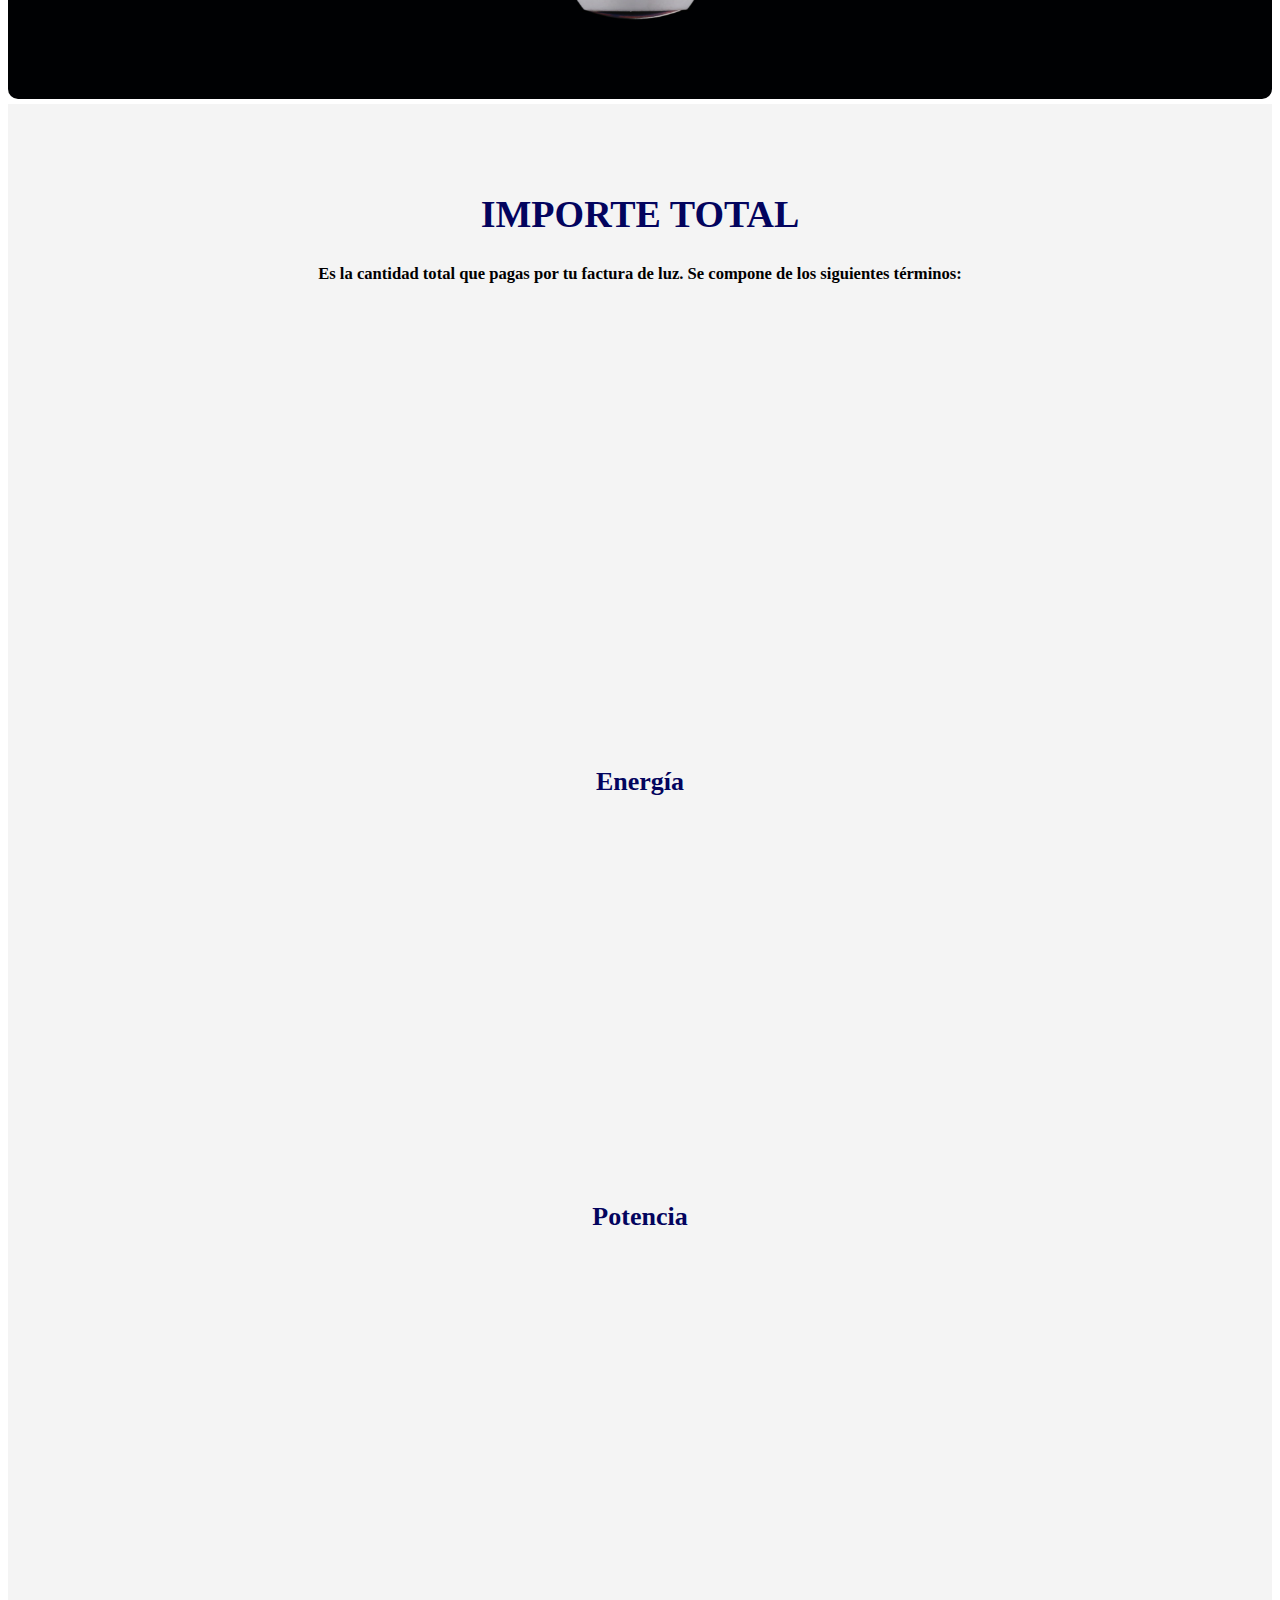
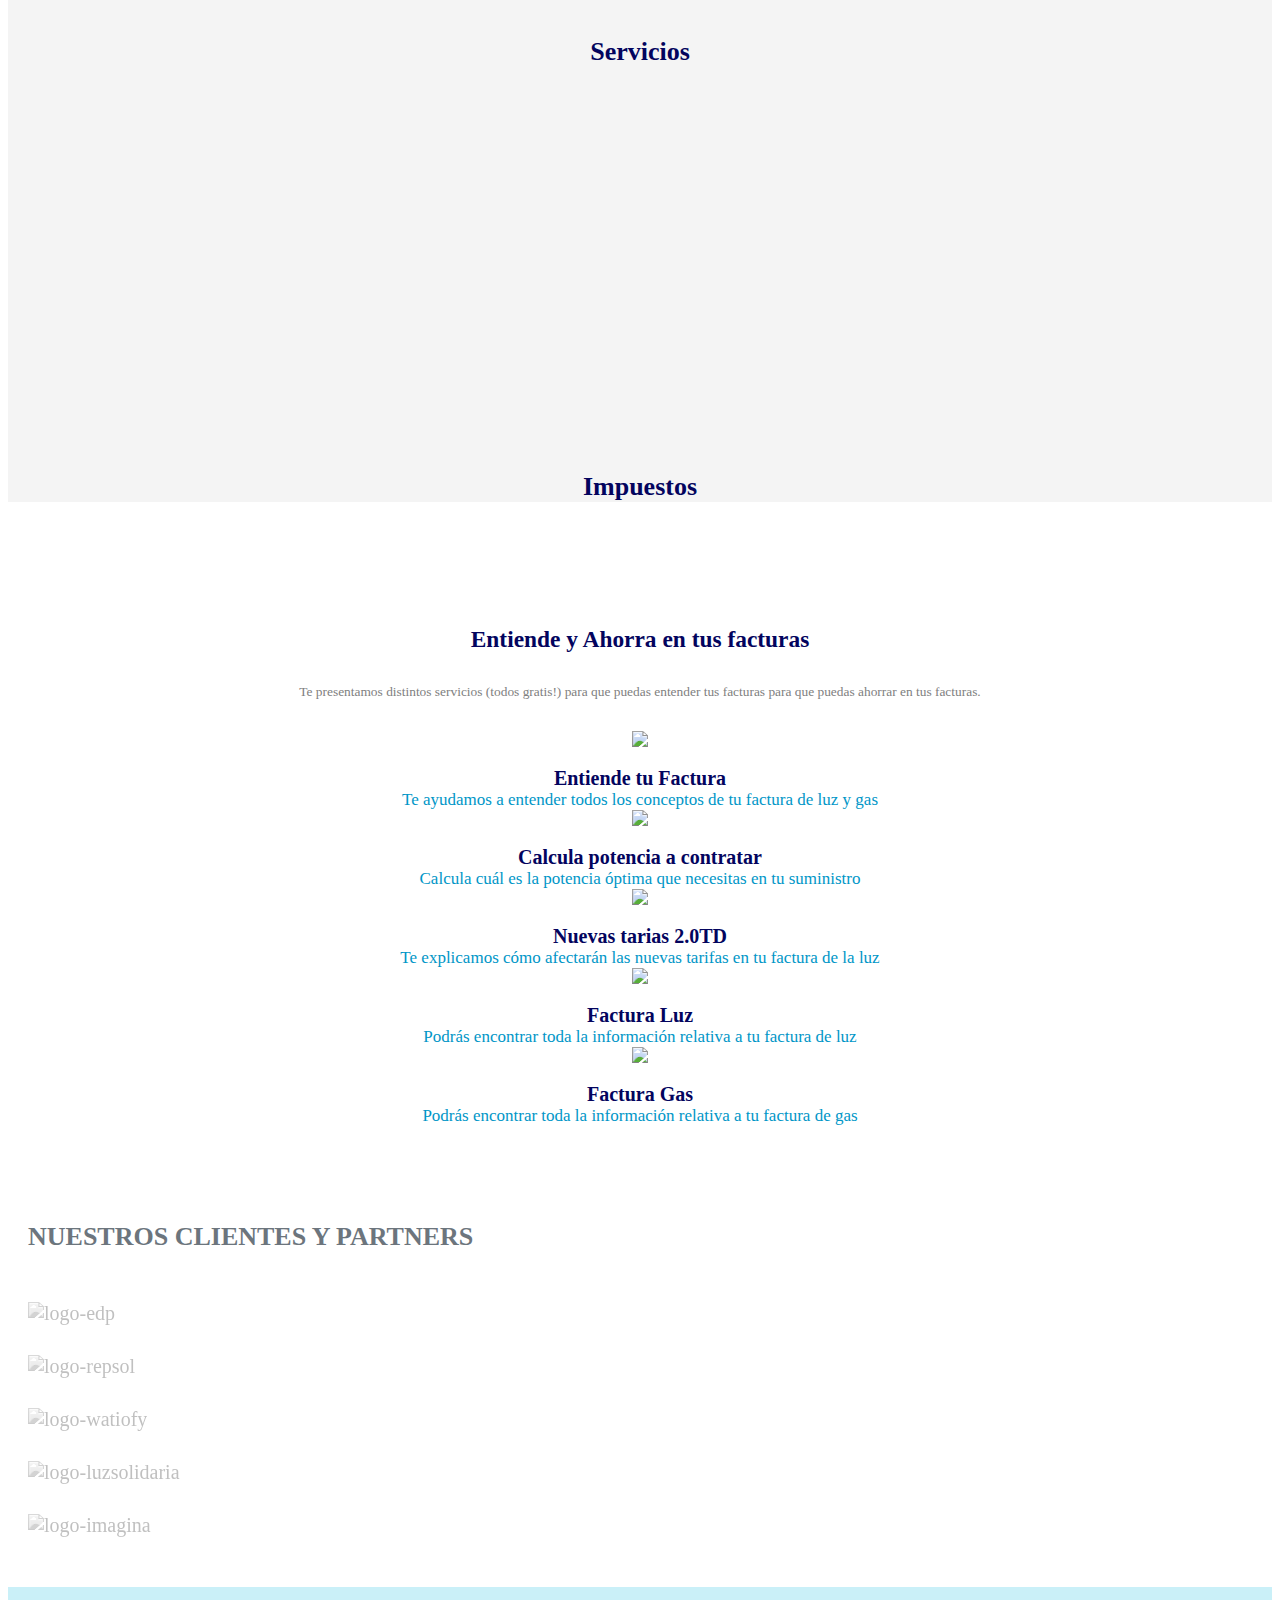
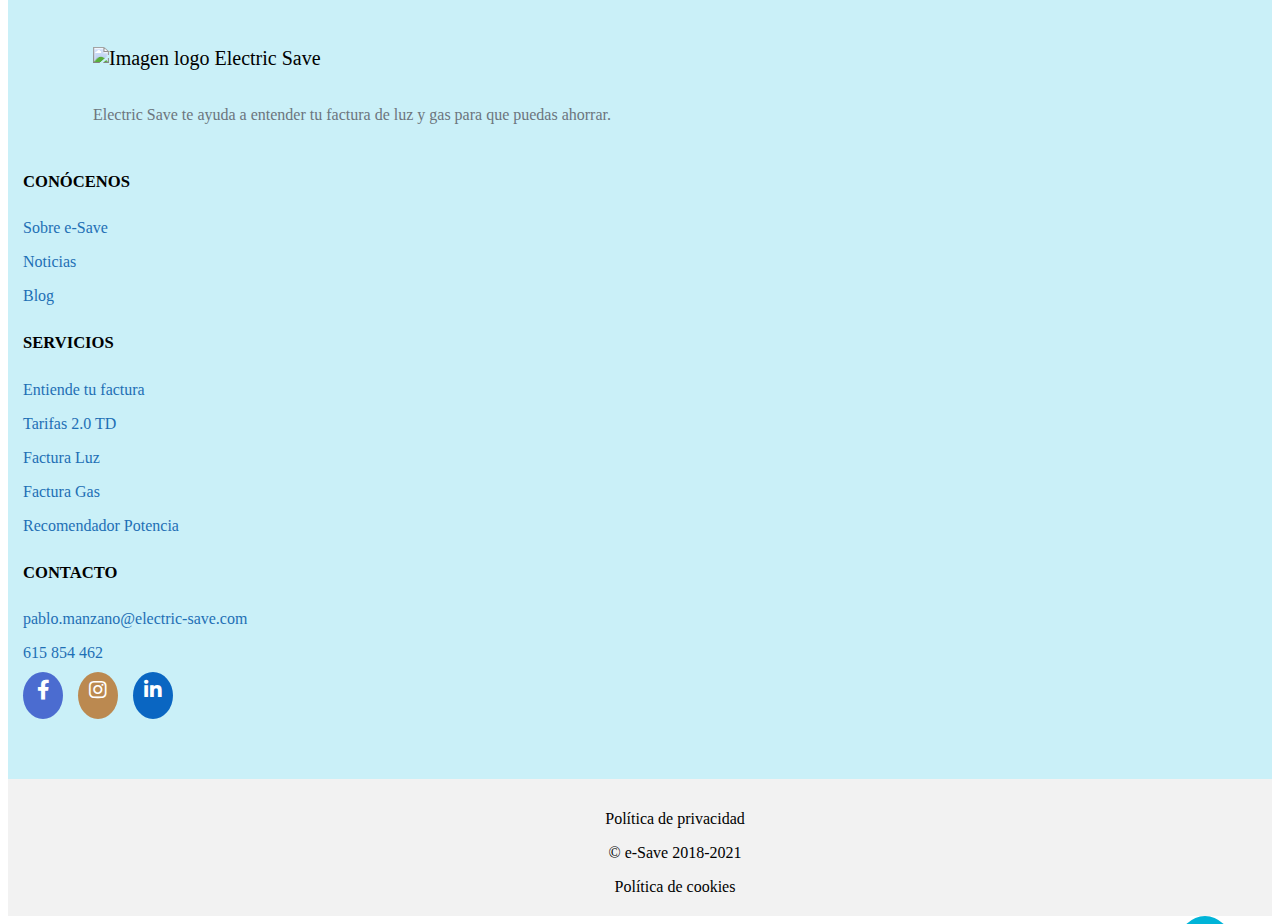
==== commit e686cd04: "Eliminar bulb -Omar- 09/04/2021" ====
--- a/index.html
+++ b/index.html
@@ -138,17 +138,12 @@
             <img class="client-logo" src="https://e-save-images.s3.eu-central-1.amazonaws.com/vendor-logos/watiofy_logo.png" alt="logo-watiofy">
           </a>
         </div>
-        <div class="col-md-4 col-sm-4 col-xs-6">
+        <div class="col-md-6 col-sm-4 col-xs-6">
           <a href="https://luzsolidaria.es/" target="blank">
             <img class="client-logo" src="https://e-save-images.s3.eu-central-1.amazonaws.com/vendor-logos/luzsolidaria-logo.png" alt="logo-luzsolidaria">
           </a>
         </div>
-        <div class="col-md-4 col-sm-4 col-xs-6">
-          <a href="https://bulb.es/" target="blank">
-            <img class="client-logo" src="https://e-save-images.s3.eu-central-1.amazonaws.com/vendor-logos/logo-bulb.png" alt="logo-bulb">
-          </a>
-        </div>
-        <div class="col-md-4 col-sm-12 col-xs-12">
+        <div class="col-md-6 col-sm-12 col-xs-12">
           <a href="https://imaginaenergia.com/" target="blank">
             <img class="client-logo" src="https://e-save-images.s3.eu-central-1.amazonaws.com/vendor-logos/imagina-logo.png" alt="logo-imagina">
           </a>
